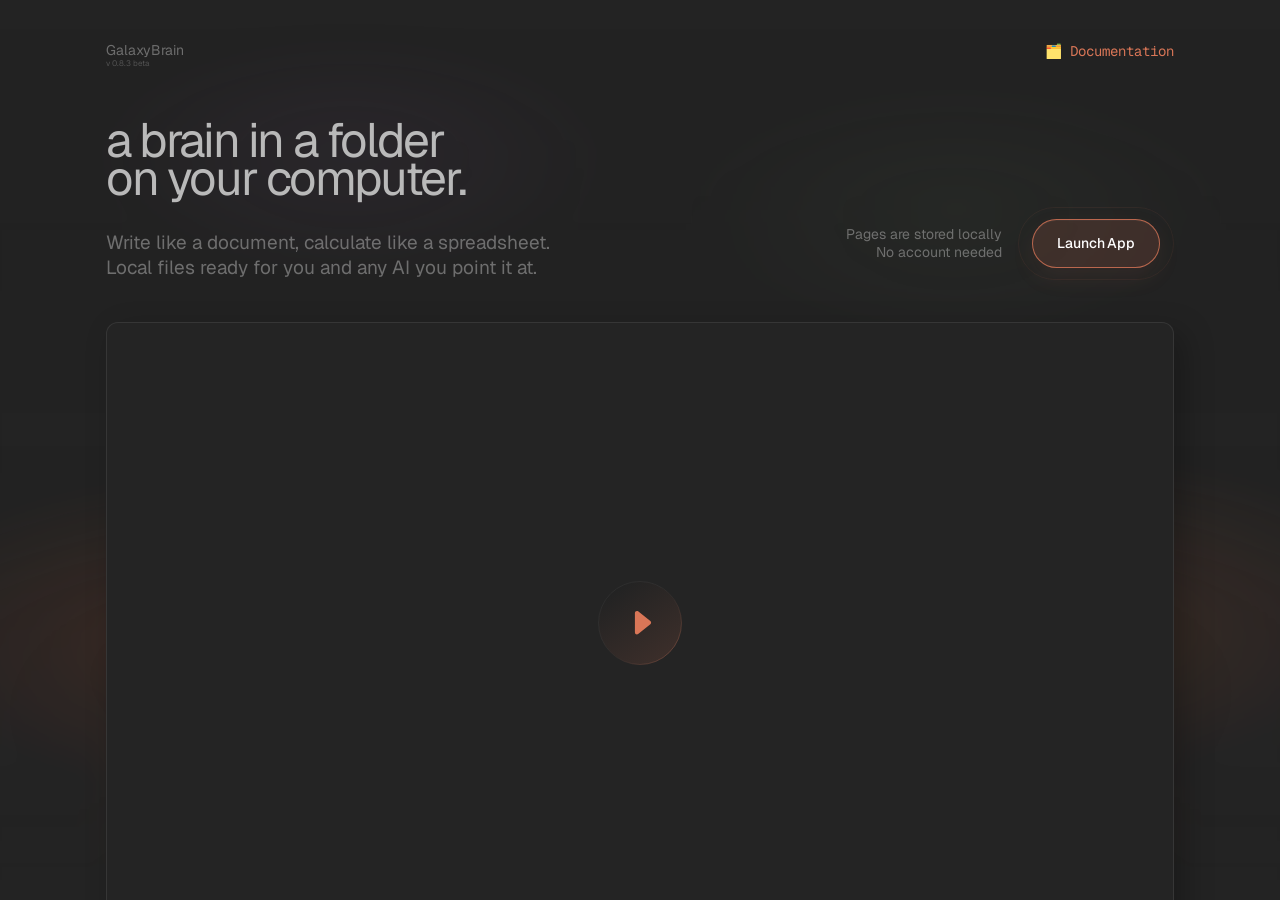
==== index.html @ dbca054d "form logic + smaller bottom version" ====
<!DOCTYPE html>
<html lang="en">
<head>
	<meta charset="UTF-8">
	<meta name="viewport" content="width=device-width, initial-scale=1.0, maximum-scale=1.0, user-scalable=no">
	<title>GalaxyBrain</title>
	<link rel="icon" href="data:image/svg+xml,<svg xmlns=%22http://www.w3.org/2000/svg%22 viewBox=%220 0 100 100%22><text y=%22.9em%22 font-size=%2290%22 font-family=%22Apple Color Emoji,Segoe UI Emoji,Noto Color Emoji,sans-serif%22>🧠</text></svg>">
	<link rel="stylesheet" href="css/style.css">
	<link rel="preconnect" href="https://fonts.googleapis.com">
	<link rel="preconnect" href="https://fonts.gstatic.com" crossorigin>
	<link rel="preconnect" href="https://player.vimeo.com">
	<link rel="preconnect" href="https://i.vimeocdn.com">
	<link rel="dns-prefetch" href="https://f.vimeocdn.com">
	<link rel="dns-prefetch" href="https://fresnel.vimeocdn.com">
	<link rel="preload" href="https://fonts.googleapis.com/css2?family=Geist+Mono:wght@100..900&family=Geist:wght@100..900&display=block" as="style">
	<link href="https://fonts.googleapis.com/css2?family=Geist+Mono:wght@100..900&family=Geist:wght@100..900&display=block" rel="stylesheet">
	<link rel="preload" href="videos/img_6197.mov" as="video" type="video/quicktime">
	<link rel="preload" href="videos/img_6198.mov" as="video" type="video/quicktime">
</head>
<body>
	<div class="aurora-backdrop" aria-hidden="true">
		<canvas class="aurora-canvas"></canvas>
		<div class="aurora-fallback-glow"></div>
		<div class="rocket-launch" aria-hidden="true">
			<svg class="rocket-launch__svg" viewBox="0 0 1440 900" preserveAspectRatio="none">
				<defs>
					<linearGradient id="rocketSmokeGradient" x1="0%" y1="100%" x2="0%" y2="0%">
						<stop offset="0%" stop-color="rgba(230, 135, 88, 0.26)"/>
						<stop offset="40%" stop-color="rgba(210, 182, 162, 0.18)"/>
						<stop offset="78%" stop-color="rgba(228, 219, 220, 0.14)"/>
						<stop offset="100%" stop-color="rgba(255, 255, 255, 0)"/>
					</linearGradient>
					<linearGradient id="rocketCoreGradient" x1="0%" y1="100%" x2="0%" y2="0%">
						<stop offset="0%" stop-color="rgba(255, 191, 142, 0.88)"/>
						<stop offset="35%" stop-color="rgba(255, 214, 172, 0.7)"/>
						<stop offset="72%" stop-color="rgba(239, 235, 246, 0.54)"/>
						<stop offset="100%" stop-color="rgba(255, 255, 255, 0)"/>
					</linearGradient>
					<linearGradient id="rocketSunGradient" x1="0%" y1="100%" x2="0%" y2="0%">
						<stop offset="0%" stop-color="rgba(255, 190, 130, 0)"/>
						<stop offset="58%" stop-color="rgba(255, 214, 170, 0.08)"/>
						<stop offset="100%" stop-color="rgba(229, 235, 255, 0.28)"/>
					</linearGradient>
					<filter id="rocketBlurSoft" x="-40%" y="-40%" width="180%" height="180%">
						<feGaussianBlur stdDeviation="4"/>
					</filter>
					<filter id="rocketBlurWide" x="-60%" y="-60%" width="220%" height="220%">
						<feGaussianBlur stdDeviation="8"/>
					</filter>
					<filter id="rocketBlurWake" x="-70%" y="-70%" width="240%" height="240%">
						<feGaussianBlur stdDeviation="10"/>
					</filter>
				</defs>
				<g id="rocketLaunchScene" class="rocket-launch__template" aria-hidden="true">
				<path id="rocketLaunchPath" class="rocket-launch__path-model" d="M 1188 944 C 1182 826 1140 676 1020 494 C 844 228 586 32 214 -126" fill="none"/>
				<ellipse class="rocket-launch__pad-haze rocket-launch__pad-haze--core" cx="1188" cy="940" rx="28" ry="10"></ellipse>
				<ellipse class="rocket-launch__pad-haze rocket-launch__pad-haze--wide" cx="1188" cy="940" rx="56" ry="18"></ellipse>
				<ellipse class="rocket-launch__pad-smoke rocket-launch__pad-smoke--left" cx="1162" cy="936" rx="48" ry="15"></ellipse>
				<ellipse class="rocket-launch__pad-smoke rocket-launch__pad-smoke--right" cx="1218" cy="938" rx="58" ry="18"></ellipse>
				<ellipse class="rocket-launch__pad-smoke rocket-launch__pad-smoke--center" cx="1188" cy="930" rx="72" ry="24"></ellipse>
				<path class="rocket-launch__trail rocket-launch__trail--wake" d="M 1188 944 C 1182 826 1140 676 1020 494 C 844 228 586 32 214 -126"></path>
				<path class="rocket-launch__trail rocket-launch__trail--mist" d="M 1188 944 C 1182 826 1140 676 1020 494 C 844 228 586 32 214 -126"></path>
				<path class="rocket-launch__trail rocket-launch__trail--smoke" d="M 1188 944 C 1182 826 1140 676 1020 494 C 844 228 586 32 214 -126"></path>
				<path class="rocket-launch__trail rocket-launch__trail--core" d="M 1188 944 C 1182 826 1140 676 1020 494 C 844 228 586 32 214 -126"></path>
				<path class="rocket-launch__trail rocket-launch__trail--sun" d="M 1188 944 C 1182 826 1140 676 1020 494 C 844 228 586 32 214 -126"></path>
				<circle class="rocket-launch__ember-glow" cx="0" cy="0" r="5.8"></circle>
				<circle class="rocket-launch__ember" cx="0" cy="0" r="1.55"></circle>
				</g>
				<g id="rocketLaunchInstances"></g>
			</svg>
		</div>
	</div>
	<div class="page-scroll">
	<div class="main__flow">
		<div class="small-title">
			<span>GalaxyBrain <span>v 0.8.3 beta</span></span>
			<a href="#">🗂️ Documentation</a>
		</div>
		<div class="top__info">
			<div class="left">
				<h1>a brain in a folder <br> on your computer.</h1>
				<p>Write like a document, calculate like a spreadsheet. <br> Local files ready for you and any AI you point it at.</p>
			</div>
			<div class="right">
				<div class="mobile-info">
					<span>Thanks! Check email</span>
					<p>desktop only for now <br>
					enter email to email link</p>
					<form action="https://galaxybrain.us20.list-manage.com/subscribe/post?u=c8f6b6641248594a532eef3ec&amp;id=201bc3a308&amp;f_id=00e0c2e1f0" method="post" id="mc-embedded-subscribe-form" name="mc-embedded-subscribe-form" class="validate" target="_blank" novalidate="novalidate">
						<input placeholder="Email" type="email" name="EMAIL" class="required email" id="mce-EMAIL" aria-required="true">
						<button type="submit"><img src="img/arrow-down.svg" alt="arrow-down"></button>
					</form>
				</div>
				<p>Pages are stored locally <br> No account needed</p>
				<div class="btn__box">
					<a href="#" class="btn">Launch App</a>
				</div>
			</div>
		</div>
		<div class="video__box" data-vimeo-id="1180963509" data-vimeo-hash="4592aa816a">
		  <a href="#" class="video__btn">
		    <svg class="icon-play" width="84" height="84" viewBox="0 0 84 84" fill="none" xmlns="http://www.w3.org/2000/svg">
		      <circle cx="42" cy="42" r="41.5" fill="#232323" fill-opacity="0.7"/>
		      <circle cx="42" cy="42" r="41.5" fill="url(#hero_play_bg)" fill-opacity="0.2"/>
		      <circle cx="42" cy="42" r="41.5" stroke="#6D6D6D" stroke-opacity="0.25" stroke-width="0.6"/>
		      <circle cx="42" cy="42" r="41.5" stroke="url(#hero_play_stroke)" stroke-width="0.6"/>
		      <path d="M36.9104 31.8995C36.9104 30.2225 38.8503 29.2902 40.1598 30.3378L52.3449 40.0867C53.3457 40.8874 53.3457 42.4095 52.3449 43.2101L40.1598 52.959C38.8503 54.0067 36.9104 53.0744 36.9104 51.3973L36.9104 31.8995Z" fill="#D97657"/>
		      <defs>
		        <linearGradient id="hero_play_bg" x1="18" y1="10" x2="88" y2="112" gradientUnits="userSpaceOnUse">
		          <stop stop-color="#D97657" stop-opacity="0"/>
		          <stop offset="1" stop-color="#D97657"/>
		        </linearGradient>
		        <linearGradient id="hero_play_stroke" x1="37" y1="29" x2="92" y2="81" gradientUnits="userSpaceOnUse">
		          <stop stop-opacity="0"/>
		          <stop offset="1" stop-color="#D97657"/>
		        </linearGradient>
		      </defs>
		    </svg>
		    <svg class="icon-pause" width="84" height="84" viewBox="0 0 84 84" fill="none" xmlns="http://www.w3.org/2000/svg" style="display:none;">
		      <circle cx="42" cy="42" r="41.5" fill="#232323" fill-opacity="0.7"/>
		      <circle cx="42" cy="42" r="41.5" fill="url(#hero_pause_bg)" fill-opacity="0.2"/>
		      <circle cx="42" cy="42" r="41.5" stroke="#6D6D6D" stroke-opacity="0.25" stroke-width="0.6"/>
		      <circle cx="42" cy="42" r="41.5" stroke="url(#hero_pause_stroke)" stroke-width="0.6"/>
		      <rect x="30" y="28" width="9" height="28" rx="2" fill="#D97657"/>
		      <rect x="45" y="28" width="9" height="28" rx="2" fill="#D97657"/>
		      <defs>
		        <linearGradient id="hero_pause_bg" x1="18" y1="10" x2="88" y2="112" gradientUnits="userSpaceOnUse">
		          <stop stop-color="#D97657" stop-opacity="0"/>
		          <stop offset="1" stop-color="#D97657"/>
		        </linearGradient>
		        <linearGradient id="hero_pause_stroke" x1="37" y1="29" x2="92" y2="81" gradientUnits="userSpaceOnUse">
		          <stop stop-opacity="0"/>
		          <stop offset="1" stop-color="#D97657"/>
		        </linearGradient>
		      </defs>
		    </svg>
		  </a>
		</div>
		<div class="bottom__info">
			<div class="left">
				<h2>Explore one of the <span class="folder-count">4</span> <br> example folders, or <br> start from scratch. </h2>
				<div class="bottom__controls">
					<div class="mobile-info">
						<span>Thanks! Check email</span>
						<p>desktop only for now <br>
						enter email to email link</p>
						<form action="https://galaxybrain.us20.list-manage.com/subscribe/post?u=c8f6b6641248594a532eef3ec&amp;id=201bc3a308&amp;f_id=00e0c2e1f0" method="post" id="mc-embedded-subscribe-form" name="mc-embedded-subscribe-form" class="validate" target="_blank" novalidate="novalidate">
							<input placeholder="Email" type="email" name="EMAIL" class="required email" id="mce-EMAIL" aria-required="true">
							<button type="submit"><img src="img/arrow-down.svg" alt="arrow-down"></button>
						</form>
					</div>
					<div class="btn__box">
						<a href="#" class="btn">Launch App</a>
					</div>
					<p>No account needed, <br> Pages are stored locally.</p>
				</div>
			</div>
			<div class="middle">
				<ul>
					<li>
						<div class="left">
							<p>⚽️ The Premier League</p>
						</div>
						<div class="right">
							<p><span>20</span> clubs, <span>124</span> games</p>
						</div>
					</li>
					<li>
						<div class="left">
							<p>🔴️ The Pokedex</p>
						</div>
						<div class="right">
							<p><span>28,209</span> pages, <span>1,025</span> pokemon</p>
						</div>
					</li>
					<li>
						<div class="left">
							<p>💸 S&P 500</p>
						</div>
						<div class="right">
							<p>closed at <span>6,477</span>, <span>-1.74%</span></p>
						</div>
					</li>
					<li>
						<div class="left">
							<p>⛏️ Minecraft Database</p>
						</div>
						<div class="right">
							<p><span>585</span> blocks, <span>313</span> items, <span>77...</span></p>
						</div>
					</li>
				</ul>
			</div>
			
		</div>
		<div class="templates__wrapper">
			<h2>Find all the best templates <br> and set-ups built by Notion’s <br> community</h2>
			<div class="templates__grid">
				<div class="elem">
					<div class="author">
						<p>Jon-Paul Wheatley</p>
						<div class="media--box">
							<img src="img/image1.webp" alt="image" loading="lazy" decoding="async">
						</div>
					</div>
					<div class="screen">

						<span><img src="img/play-btn.svg" alt="play-btn"></span>
						<img src="img/screen-1.png" alt="screen-1" loading="lazy" decoding="async">
					</div>
				</div>


				<div class="elem">
					<div class="author">
						<p>Nikola Uzunov</p>
						<div class="media--box">
							<img src="img/image2.webp" alt="image" loading="lazy" decoding="async">
						</div>
					</div>
					<div class="screen">

						<span><img src="img/play-btn.svg" alt="play-btn"></span>
						<img src="img/screen-2.png" alt="screen-1" loading="lazy" decoding="async">
					</div>
				</div>

				<div class="elem">
					<div class="author">
						<p>Jon-Paul Wheatley</p>
						<div class="media--box">
							<img src="img/image1.webp" alt="image" loading="lazy" decoding="async">
						</div>
					</div>
					<div class="screen">

						<span><img src="img/play-btn.svg" alt="play-btn"></span>
						<img src="img/screen-1.png" alt="screen-1" loading="lazy" decoding="async">
					</div>
				</div>


				<div class="elem">
					<div class="author">
						<p>Nikola Uzunov</p>
						<div class="media--box">
							<img src="img/image2.webp" alt="image" loading="lazy" decoding="async">
						</div>
					</div>
					<div class="screen">

						<span><img src="img/play-btn.svg" alt="play-btn"></span>
						<img src="img/screen-2.png" alt="screen-1" loading="lazy" decoding="async">
					</div>
				</div>
				
			</div>
		</div>
	</div>
	<div class="fake-cursor">
		<svg class="cursor-arrow" width="12" height="19" viewBox="0 0 12 19" fill="none" xmlns="http://www.w3.org/2000/svg">
			<path d="M1 1V16L4.5 12.5L7 18L9.5 17L7 11L11.5 10.5L1 1Z" fill="white" stroke="#333" stroke-width="0.75" stroke-linejoin="round"/>
		</svg>
		<svg class="cursor-drag" width="16" height="20" viewBox="0 0 16 20" fill="none" xmlns="http://www.w3.org/2000/svg" style="display:none;">
			<path d="M3.5 10V8a1.5 1.5 0 0 1 3 0V5.5a1.5 1.5 0 0 1 3 0V4.5a1.5 1.5 0 0 1 3 0V6a1.5 1.5 0 0 1 3 0v6.5c0 3.5-2.5 6.5-6 6.5S2 15.5 2 12.5V10a1.5 1.5 0 0 1 3 0" fill="white" stroke="#333" stroke-width="0.75" stroke-linecap="round" stroke-linejoin="round"/>
		</svg>
	</div>
	<!-- <div class="grid__elements">
		<div class="elem"></div>
		<div class="elem"></div>
		<div class="elem"></div>
		<div class="elem"></div>
		<div class="elem"></div>
		<div class="elem"></div>
		<div class="elem"></div>
		<div class="elem"></div>
		<div class="elem"></div>
	</div> -->

	
	<footer>
		<ul>
			<li><a href="#" class="email-copy" data-email="hello@galaxybrain.com">hello@galaxybrain.com</a></li>
			<li><a href="#">Discord</a></li>
		</ul>
		<ul>
			<li><span>Copyright Galaxybrain 2026</span></li>
			<li><a href="privacy.html">Privacy Policy</a></li>
		</ul>
	</footer>
	</div>

	<div class="subscribe__popup" style="display:none;">
		<button class="popup__close">&times;</button>
		<div class="inner">
			<div class="box">
				<div class="media__box"><span>🧠</span></div>
				<p>Galaxybrain is only available on <br> Desktop(for now)</p>
				<span>Any changes you make will be lost on <br> refresh. GalaxyBrain stores </span>
				<form action="">
					<input type="text" placeholder="Email Address">
					<button type="submit" class="btn">Subscribe</button>
				</form>
			</div>
		</div>
	</div>
	<div class="project__popup">
		<button class="popup__close">&times;</button>
		<div class="float__controls">
			<ul>
				<li><a href="#">🔴</a></li>
				<li><a href="#" class="active">⚽</a></li>
				<li><a href="#">💸</a></li>
			</ul>
		</div>
		<div class="inner">
			<div class="box">
				<div class="inn">
					<div class="video"></div>
					<div class="btn-popup">
						<a href="#" class="btn-popup__download">Download Project <span><img src="img/arrow-down.svg" alt="arrow-down"></span></a>
						<a href="#" class="btn-popup__email">Get the link</a>
					</div>
					<div class="desc">
						<div class="desc__author">
							<img class="desc__author-avatar" src="" alt="">
							<span class="desc__author-name"></span>
						</div>
						<div class="desc__body">
							<div class="desc__detail">
								<div class="media">
									<span>⚽</span>
								</div>
								<div class="desc__text">
									<span>The Premier League</span>
									<p>Write like a document, calculate like a spreadsheet. Turn messy information into structured pages.</p>
								</div>
							</div>
						</div>
					</div>
				</div>
			</div>
		</div>
	</div>

	<script
  src="https://code.jquery.com/jquery-4.0.0.min.js"
  integrity="sha256-OaVG6prZf4v69dPg6PhVattBXkcOWQB62pdZ3ORyrao="
  crossorigin="anonymous"></script>
	<script src="https://player.vimeo.com/api/player.js" defer></script>
	<script src="js/aurora.js"></script>
	<script src="js/script.js"></script>
</body>
</html>
---- css/style.css ----
body,html{
	margin:0px;
	padding:0px;
	background-color:#232323;
	overflow: hidden;
	height: 100%;
}
.page-scroll{
	overflow-y: auto;
	overflow-x: hidden;
	height: 100vh;
	position: relative;
	--aurora-glow-y: 88%;
	--aurora-glow-alpha: .26;
	--aurora-bottom-darkness: .42;
	-ms-overflow-style: none;
	scrollbar-width: none;
}
.page-scroll::-webkit-scrollbar{
	display: none;
}
.custom-scrollbar{
	position: fixed;
	top: 0;
	right: 0;
	width: 8px;
	height: 100%;
	z-index: 120;
	pointer-events: none;
	opacity: 0;
	transition: opacity .4s ease;
}
.custom-scrollbar.visible{
	opacity: 1;
	pointer-events: auto;
}
.custom-scrollbar__track{
	position: absolute;
	top: 0;
	right: 0;
	width: 100%;
	height: 100%;
}
.custom-scrollbar__thumb{
	position: absolute;
	right: 1px;
	width: 5px;
	min-height: 30px;
	border-radius: 3px;
	background: rgba(100, 100, 100, .5);
	transition: background .2s ease, width .15s ease, right .15s ease;
	cursor: grab;
}
.custom-scrollbar__thumb:hover,
.custom-scrollbar__thumb.dragging{
	background: rgba(150, 150, 150, .65);
	width: 7px;
	right: 0;
}
.custom-scrollbar__thumb.dragging{
	cursor: grabbing;
}
.aurora-backdrop{
	position: fixed;
	inset: 0;
	overflow: hidden;
	pointer-events: none;
	z-index: 0;
	contain: strict;
}
.aurora-canvas,
.aurora-fallback-glow,
.rocket-launch{
	position: absolute;
	inset: 0;
	width: 100%;
	height: 100%;
}
.aurora-canvas{
	display: block;
	opacity: 0;
	transition: opacity .7s ease;
	will-change: opacity;
}
.aurora-fallback-glow{
	opacity: .75;
	background:
		radial-gradient(55% 34% at 50% var(--aurora-glow-y), rgba(223, 100, 53, var(--aurora-glow-alpha)) 0%, rgba(223, 100, 53, .16) 36%, rgba(223, 100, 53, 0) 78%),
		radial-gradient(36% 24% at 18% 70%, rgba(173, 73, 32, .2) 0%, rgba(173, 73, 32, 0) 72%),
		radial-gradient(36% 24% at 82% 68%, rgba(184, 90, 48, .18) 0%, rgba(184, 90, 48, 0) 74%),
		radial-gradient(26% 18% at 28% 18%, rgba(133, 84, 150, .08) 0%, rgba(133, 84, 150, 0) 76%),
		radial-gradient(26% 18% at 74% 24%, rgba(100, 134, 90, .06) 0%, rgba(100, 134, 90, 0) 80%),
		linear-gradient(180deg, rgba(39, 39, 39, 0) 0%, rgba(39, 39, 39, .08) 60%, rgba(39, 39, 39, var(--aurora-bottom-darkness)) 100%);
	transform: scale(1.03) translateZ(0);
	filter: blur(8px);
	transition: opacity .7s ease;
	will-change: opacity;
}
body.aurora-active .aurora-canvas{
	opacity: .76;
}
body.aurora-active .aurora-fallback-glow{
	opacity: .18;
}
body.aurora-fallback .aurora-fallback-glow,
body.aurora-reduced-motion .aurora-fallback-glow{
	opacity: .9;
}
.rocket-launch{
	z-index: 2;
	opacity: .46;
	overflow: hidden;
	contain: layout style;
	transform: translateZ(0);
}
.rocket-launch__svg{
	display: block;
	width: 100%;
	height: 100%;
	overflow: visible;
}
.rocket-launch__template{
	visibility: hidden;
}
.rocket-launch__trail,
.rocket-launch__pad-haze,
.rocket-launch__ember,
.rocket-launch__ember-glow{
	transform-box: fill-box;
	transform-origin: center;
}
.rocket-launch__trail{
	fill: none;
	stroke-linecap: butt;
	stroke-linejoin: round;
	stroke-dasharray: 0 100;
	stroke-dashoffset: 0;
	opacity: 0;
	will-change: opacity;
}
.rocket-launch__trail--wake{
	stroke: rgba(24, 24, 26, .16);
	stroke-width: 30;
	filter: url(#rocketBlurWake);
}
.rocket-launch__trail--mist{
	stroke: rgba(207, 196, 192, .055);
	stroke-width: 16;
	filter: url(#rocketBlurWide);
}
.rocket-launch__trail--smoke{
	stroke: url(#rocketSmokeGradient);
	stroke-width: 8;
	filter: url(#rocketBlurSoft);
	animation-delay: .15s;
}
.rocket-launch__trail--core{
	stroke: url(#rocketCoreGradient);
	stroke-width: 1.6;
	animation-delay: .08s;
}
.rocket-launch__trail--sun{
	stroke: url(#rocketSunGradient);
	stroke-width: 2.8;
	filter: url(#rocketBlurSoft);
	animation-delay: .25s;
}
.rocket-launch__pad-haze{
	fill: rgba(235, 129, 76, .22);
	filter: url(#rocketBlurSoft);
	opacity: 0;
}
.rocket-launch__pad-haze--wide{
	fill: rgba(215, 164, 138, .12);
	filter: url(#rocketBlurWide);
}
.rocket-launch__pad-smoke{
	fill: rgba(186, 180, 176, .12);
	filter: url(#rocketBlurWide);
	opacity: 0;
}
.rocket-launch__pad-smoke--center{
	fill: rgba(212, 203, 196, .12);
}
.rocket-launch__ember-glow{
	fill: rgba(255, 212, 168, .36);
	filter: url(#rocketBlurSoft);
	opacity: 0;
	will-change: opacity;
}
.rocket-launch__ember{
	fill: rgba(255, 240, 224, .92);
	opacity: 0;
	will-change: opacity;
}
body.aurora-reduced-motion .rocket-launch{
	display: none;
}
.perf-hud{
	position: fixed;
	top: 12px;
	right: 12px;
	z-index: 140;
	min-width: 188px;
	padding: 10px 12px;
	border-radius: 12px;
	background: rgba(18, 18, 20, .84);
	border: 1px solid rgba(255,255,255,.08);
	box-shadow: 0 14px 32px rgba(0,0,0,.24);
	backdrop-filter: blur(14px);
	-webkit-backdrop-filter: blur(14px);
	font-family: "Geist Mono", sans-serif;
	font-size: 11px;
	line-height: 1.45;
	color: rgba(255,255,255,.78);
	white-space: pre-line;
	pointer-events: none;
}
@keyframes rocketPadHaze{
	0%, 1%{
		opacity: 0;
		transform: scale(.72);
	}
	6%{
		opacity: .18;
		transform: scale(1);
	}
	18%{
		opacity: .1;
		transform: scale(1.7);
	}
	32%, 100%{
		opacity: 0;
		transform: scale(2.4);
	}
}
@keyframes rocketPadSmoke{
	0%, 2%{
		opacity: 0;
		transform: scale(.82) translateY(0);
	}
	8%{
		opacity: .2;
		transform: scale(1) translateY(-2px);
	}
	20%{
		opacity: .16;
		transform: scale(1.42) translateY(-8px);
	}
	34%{
		opacity: .04;
		transform: scale(1.9) translateY(-18px);
	}
	100%{
		opacity: 0;
		transform: scale(2.3) translateY(-24px);
	}
}
body *{
	font-family:"Geist" ,sans-serif;
	box-sizing:border-box;
}
.main__flow{
	margin-left: auto;
	margin-right: auto;
	width: 100%;
	max-width: 1100px;	
	padding-left: 16px;
	padding-right: 16px;
	padding-top: 141px;
}
.main__flow>.small-title>span{
	font-size: 14px;
	line-height: 150%;
	color:rgba(185, 185, 185, 1);
	opacity: .5;
}
.main__flow>.small-title>a{
	text-decoration: none;
	font-size: 14px;
	line-height: 100%;
	color:rgba(217, 118, 87, 1);
	font-family:"Geist Mono" ,sans-serif;
	transition:.2s ease all;
}
.main__flow>.small-title>a:hover{
	opacity:.8;
}
.main__flow>.small-title{
	display: flex;
	justify-content: space-between;
	align-items: center;
	margin-bottom: 60px;
}
.main__flow .top__info{
	display: flex;
	align-items: flex-end;
	justify-content: space-between;
	margin-bottom: 39px;
}
.main__flow .top__info>.left{
	max-width: 540px;
}
.main__flow .top__info>.left>p{
	margin:0px;
	font-size: 19px;
	line-height: 25px;
	color:rgba(185, 185, 185, 1);
	font-weight: 400;
	opacity:.5;
}
.main__flow .top__info>.right p{
	margin:0px;
	margin-right: 16px;
	text-align: right;
	font-size: 14px;
	line-height: 18px;
	color:rgba(185, 185, 185, 1);
	font-weight: 400;
	opacity:.5;
}
.main__flow .top__info>.right{
	display: flex;
	align-items: center;
	justify-content: flex-end;
}

.main__flow .top__info>.left>h1{
	margin-top: 0px;
	margin-bottom:32px;
	font-size: 48px;
	line-height: 80%;
	display: block;
	font-weight: 400;
	letter-spacing: -0.05em;
	  color:#B9B9B9;
}
.btn__box{
	padding:11px 13px;
	border:1px solid rgba(217, 118, 87, 0.08);
	border-radius: 250px;
	display: inline-flex;
	position: relative;
}
@keyframes box-wave{
	0%{ inset:10px 12px; opacity:0.35; }
	100%{ inset:-2px; opacity:0; }
}
.btn__box::before{
	content:'';
	position:absolute;
	inset:10px 12px;
	border-radius:250px;
	background:rgba(217,118,87,0.12);
	box-shadow:0 0 6px 2px rgba(217,118,87,0.1);
	opacity:0;
	pointer-events:none;
	z-index:0;
}
.btn__box:has(.btn:hover)::before{
	animation:box-wave 0.65s ease-out forwards;
}
.btn{
	display: inline-flex;
	align-items: center;
	justify-content: center;
	min-height: 49px;
	border:1px solid rgba(217, 118, 87, 0.8);
	background-color:rgba(217, 118, 87, 0.15);
	border-radius: 250px;
	text-decoration: none;
	padding-left: 24px;
	padding-right: 24px;
	white-space: nowrap;
	font-size: 14px;
	line-height: 100%;
	letter-spacing: -0.01em;
	color:rgba(255, 255, 255, 1);
	font-weight: 500;
	transition:.2s ease all;
	position: relative;
	overflow: hidden;
}
@keyframes btn-ripple{
	0%{ transform:translate(-50%,-50%) scale(0); opacity:0.45; }
	100%{ transform:translate(-50%,-50%) scale(2.5); opacity:0; }
}
.btn::after{
	content:'';
	position:absolute;
	width:120%;
	padding-top:120%;
	top:50%;
	left:50%;
	border-radius:50%;
	background:radial-gradient(circle, rgba(217,118,87,0.4) 0%, rgba(217,118,87,0.1) 40%, transparent 70%);
	transform:translate(-50%,-50%) scale(0);
	pointer-events:none;
}
.btn:hover::after{
	animation:btn-ripple 0.7s ease-out forwards;
}
.btn:hover{
	background-color:rgba(217, 118, 87, 0.25);
}
.main__flow .top__info{
	margin-bottom: 42px;
}
.video__box{
	border-radius: 12px;
	border:1px solid rgba(109,109,109,.25);
	background-color: rgba(36,36,36,1);
	padding-bottom: 56.25%;
	overflow:hidden;
	position: relative;
	box-shadow:10px 10px 30px rgba(0,0,0,.25);
	margin-bottom: 110px;
	contain: layout style;
	transform: translateZ(0);
}
.video__box>iframe{
	pointer-events: none;
	position: absolute;
	left:0px;
	top:0px;
	width: 100%;
	height: 100%;
	transform: translateZ(0);
}
.video__box>a svg *{
	transition:.2s ease all;
}
.video__box>a:hover svg{
	transform: scale(1.08);
}
.video__box>a svg{
	transition: transform .2s ease;
}
.video__box>a{
	display: inline-flex;
	align-items: center;
	justify-content: center;
	position: absolute;
	left:50%;
	top:50%;
	transform:translate(-50% , -50%);
	z-index: 3;
}
.video__box video{
	position: absolute;
	left:0px;
	top:0px;
	width: 100%;
	height:100%;
	object-fit: cover;
	transform: translateZ(0);
}
.bottom__info>.left{
	max-width: 440px;
}
.bottom__info>.left>h2 span{
	color:rgba(185, 185, 185, 1);
	line-height: 48px;
	padding-left: 4px;
	padding-right: 5px;
	display: inline-block;
	border-radius: 7px;
	margin-bottom: -7px;
	background-color:rgba(63, 63, 70, 1);
    -webkit-text-fill-color: rgba(185, 185, 185, 1);
}
.bottom__info>.left>h2{
	margin:0px;
    font-size: 48px;
    line-height: 80%;
    display: block;
    font-weight: 400;
    letter-spacing: -0.05em;
    color:#B9B9B9;
    /*background: -webkit-linear-gradient(#B9B9B9, #535353);
    -webkit-background-clip: text;
    -webkit-text-fill-color: transparent;*/
}
.bottom__info{
	margin-top: 114px;
	display: flex;
	align-items: flex-start;
	justify-content: space-between;
}
.bottom__info .middle{
	max-width: 530px;
	margin-left: auto;
	width: 100%;
}
.bottom__info .middle>p{
	margin:0px;
	font-family:"Geist Mono" ,sans-serif;
	font-size: 14px;
	line-height: 18px;
	color:#FFFFFF;
	margin-bottom: 16px;
	letter-spacing: -0.02em;
}
.bottom__info .middle>p span.value{
	background-color:#3F3F46;
	border-radius: 3px;
	color:#8D8D91;
	font-weight: 600;
	background-color: #3f3f46;
    border-radius: 4px;
    padding: 2px 4px;
}
.bottom__info .middle ul{
	padding:0px;
	list-style-type: none;
	margin:0px;
}
.bottom__info .middle ul *{
	font-family:"Geist Mono" ,sans-serif;
}
.bottom__info .middle ul>li:hover{
	background-color: #27272a;
}
.bottom__info .middle ul>li{
	cursor:pointer;
	display: flex;
	padding:1px 2px 1px 4px;
	align-items: center;
	justify-content: space-between;
	line-height: 24.5px;
}
.bottom__info .middle ul>li p{
	margin:0px;
}
.bottom__info .middle ul>li .left{
	text-overflow: ellipsis;
    color: #d97657;
    flex: 0 auto;
    min-width: 0;
    max-width: 75%;
    margin-right: 20px;
    font-size: 14px;
    font-weight: 400;
    text-decoration: none;
    overflow: hidden;
}
.bottom__info .middle ul>li .right span{
	font-weight: bold;
}
.bottom__info .middle ul>li .right{
    text-overflow: ellipsis;
    text-align: right;
    color: #dbdbdb80;
    flex: 1 1 0;
    min-width: 0;
    white-space: nowrap;
    font-size: 14px;
    overflow: hidden;
}
.bottom__info .middle ul>li{
	margin-bottom: 8px;
}
.bottom__info .middle ul>li:last-child{
	margin-bottom: 0px;
}
.fake-cursor{
	position: absolute;
	top: 0;
	left: 0;
	pointer-events: none;
	z-index: 100;
	opacity: 0;
	filter: drop-shadow(0 1px 2px rgba(0,0,0,.4));
	will-change: transform, opacity;
	transform: translateZ(0);
}
.fake-cursor .cursor-drag{
	position: relative;
	left: -6px;
	top: -8px;
}

.floating-new-item{
	position: absolute;
	pointer-events: none;
	z-index: 99;
	opacity: 0;
	will-change: transform, opacity;
	transform: translateZ(0);
	cursor: pointer;
	display: flex;
	padding: 1px 2px 1px 4px;
	align-items: center;
	justify-content: space-between;
	line-height: 24.5px;
}
.floating-new-item,
.floating-new-item *{
	font-family: "Geist Mono", sans-serif;
}
.floating-new-item p{
	margin: 0;
	width: 100%;
	overflow: hidden;
	text-overflow: ellipsis;
}
.floating-new-item .left{
	text-overflow: ellipsis;
	color: #d97657;
	flex: 0 auto;
	min-width: 0;
	max-width: 75%;
	margin-right: 20px;
	font-size: 14px;
	font-weight: 400;
	text-decoration: none;
	overflow: hidden;
}

.floating-new-item .right{
	text-overflow: ellipsis;
	text-align: right;
	color: #dbdbdb80;
	flex: 1 1 0;
	min-width: 0;
	white-space: nowrap;
	font-size: 14px;
	overflow: hidden;
}
.floating-new-item .right span{
	font-weight: bold;
}

.bottom__info .middle ul>li.new-item-docked{
}

.bottom__info .middle ul.animating-height{
	transition: height .35s cubic-bezier(.25,.1,.25,1);
	overflow: hidden;
}

.folder-count{
	display: inline-block;
	position: relative;
	overflow: hidden;
	vertical-align: bottom;
}
.folder-count .counter-digit{
	display: block;
	transition: transform .2s ease;
}
.folder-count .counter-digit.old-digit{
	position: absolute;
	top: 0;
	left: 0;
	width: 100%;
}
.folder-count .counter-digit.tick-out{
	transform: translateY(-110%);
}
.folder-count .counter-digit.tick-in-ready{
	transform: translateY(110%);
}
.folder-count .counter-digit.tick-in{
	transform: translateY(0);
}

.bottom__info .middle:before{
    content: "";
    border-top: 1px solid #ffffff1a;
    border-bottom: 1px solid #ffffff1a;
    border-left: 1px solid #ffffff1a;
    border-top-left-radius: 3px;
    border-bottom-left-radius: 3px;
    width: 5px;
    height: calc(100% - 6px);
    transition: top .2s, height .2s, border-color .15s;
    position: absolute;
    top: 3px;
    left: 0;
}
.bottom__info .middle{
	position: relative;
	padding:10px 15px 10px 14px;
	padding-right: 0px;
}
.bottom__controls{
	display: flex;
	align-items: center;
	justify-content: flex-start;
	margin-top: 30px;
}
.bottom__controls>p{
	margin:0px;
	margin-left: 25px;
	font-size: 14px;
	line-height: 18px;
	color:rgba(185, 185, 185, 1);
	font-weight: 400;
	opacity:.5;
}
.grid__elements{
	max-width: 1100px;
	margin-left: auto;
	margin-right: auto;
}
footer{
	max-width: 1100px;
	margin-left: auto;
	margin-right: auto;
	width: calc(100% - 32px);
	border-top:1px solid  rgba(217, 217, 217, .1);
	padding-top: 38px;
	margin-top: 120px;
	display: flex;
	align-items: flex-start;
	justify-content: space-between;
	padding-bottom:40px;
	content-visibility: auto;
	contain-intrinsic-size: auto 120px;
}
footer>ul{
	padding:0px;
	list-style-type: none;
	margin:0px;
}
footer>ul>li{
	margin-bottom: 4px;

}
footer>ul>li>span{
	color:rgba(185, 185, 185, 1);
	font-size: 14px;
	line-height: 150%;
	opacity:.5;
}
footer>ul>li>a{
	text-decoration: none;
	transition:.2s ease all;
	color:rgba(185, 185, 185, .5);
	font-size: 14px;
	line-height: 150%;
}
footer>ul>li>a:hover{
	color:rgba(255,255,255,.8);
}
.email-copy{
	position: relative;
	cursor: pointer;
}
.email-copy .email-copy__copied{
	position: absolute;
	left: 0;
	bottom: 100%;
	margin-bottom: 0px;
	opacity: 0;
	pointer-events: none;
	transition:.25s ease all;
}
.email-copy.copied .email-copy__copied{
	opacity: 1;
	margin-bottom: 6px;
}
footer>ul>li:last-child{
	margin-bottom: 0px;
}
footer>ul:nth-child(1){
	display: flex;
	flex-direction: column;
	align-items: flex-start;
}
footer>ul:nth-child(2){
	display: flex;
	flex-direction: column;
	align-items: flex-end;
}
.grid__elements{
	display: grid;
	grid-template-columns: repeat(3 ,1fr);
	grid-column-gap: 39px;
	grid-row-gap:33px;
	max-width: 1132px;
	width: 100%;
	padding-left: 16px;
	padding-right: 16px;
	margin-top: 123px;
}
.grid__elements>.elem{
	width: 100%;
	border-radius: 12px;
	padding-bottom: 120%;
	border:1px solid rgba(109, 109, 109, 0.25);
}
.bottom__info .middle ul>li p{
	width: 100%;
	overflow: hidden;
	text-overflow: ellipsis;
}
.folder-count .counter-digit.tick-in{
	position: relative;
	left:-4px;
}
.bottom__info{
	min-height: 190px;
	max-height: 190px;
}
.video__btn.playing{
	opacity:0!important;
}
.video__btn.playing:hover{
	opacity:1;
}
.video__box.playing{
	cursor: pointer;
}
.new-item-docked.visible{
	opacity:1!important;
}
.new-item-docked{
	opacity:0!important;
}


.btn{
	display: inline-flex;
	align-items: center;
	justify-content: center;
	min-height: 49px;
	position: relative;
	border:1px solid rgba(217, 118, 87, 0.8);
	background-color:rgba(217, 118, 87, 0.15);
	border-radius: 250px;
	text-decoration: none;
	padding-left: 24px;
	padding-right: 24px;
	white-space: nowrap;
	font-size: 14px;
	line-height: 100%;
	letter-spacing: -0.01em;
	color:rgba(255, 255, 255, 1);
	font-weight: 500;
	z-index: 0;
	box-shadow: 0 10px 24px rgba(217, 118, 87, 0.08), inset 0 1px 0 rgba(255,255,255,.03);
	transform: translateY(0);
	transition:
		background-color .32s cubic-bezier(.22,1,.36,1),
		border-color .32s cubic-bezier(.22,1,.36,1),
		box-shadow .45s cubic-bezier(.22,1,.36,1),
		transform .32s cubic-bezier(.22,1,.36,1);
}
.btn::before,
.btn::after{
	content: "";
	position: absolute;
	inset: -12px;
	border-radius: inherit;
	pointer-events: none;
}
.btn::before{
	border: 1px solid rgba(217, 118, 87, 0);
	opacity: 0;
	transform: scale(.96);
	transition:
		opacity .28s ease,
		transform .45s cubic-bezier(.22,1,.36,1),
		border-color .3s ease;
}
.btn::after{
	border: 1px solid rgba(217, 118, 87, 0.16);
	opacity: 0;
	transform: scale(.92);
}
.btn:hover,
.btn:focus-visible{
	background-color:rgba(217, 118, 87, 0.24);
	border-color: rgba(236, 142, 110, 0.96);
	box-shadow: 0 16px 34px rgba(217, 118, 87, 0.14), inset 0 1px 0 rgba(255,255,255,.04);
}
.btn:hover::before,
.btn:focus-visible::before{
	border-color: rgba(217, 118, 87, 0.12);
	opacity: 1;
}
.btn:hover::after,
.btn:focus-visible::after{
	animation: btnPulse .82s cubic-bezier(.22,1,.36,1) forwards;
}
.btn:focus-visible{
	outline: none;
}
@keyframes btnPulse{
	0%{
		opacity: 0;
		transform: scale(.92);
	}
	24%{
		opacity: .52;
	}
	100%{
		opacity: 0;
		transform: scale(1.18);
	}
}


.templates__wrapper>h2{
	margin:0px;
	margin-bottom: 45px;
	font-size: 32px;
	line-height: 100%;
	letter-spacing: -0.03em;
	font-weight: 400;
    color:#B9B9B9;
    /*background: -webkit-linear-gradient(#B9B9B9, #535353);
    -webkit-background-clip: text;
    -webkit-text-fill-color: transparent;*/
}
.templates__wrapper{
	margin-top: 120px;
	padding-top: 50px;
	border-top:1px solid rgba(217, 217, 217, .1);
	content-visibility: auto;
	contain-intrinsic-size: auto 600px;
}
.templates__grid>.elem .media{
	display: flex;
	flex-direction: column;
	align-items: center;
	justify-content: center;
	position: relative;
	padding-bottom: 100%;
	background-color:rgba(28, 28, 28, 1);
}
.templates__grid>.elem .media .inn>.box>span{
	font-size: 32px;
	line-height: 100%;
	font-family:"Geist Mono" ,sans-serif;
	transition:.2s ease all;
}
.templates__grid>.elem .media .inn>p{
	margin:0px;
	font-size: 14px;
	line-height: 100%;
	font-weight: 500;
	color:rgba(255, 255, 255, 1);
	font-weight: 500;
}
.templates__grid>.elem .media .inn>.box{
	display: inline-flex;
	box-shadow:0px 10px 20px rgba(0, 0, 0, 0.15);
	align-items: center;
	margin-bottom: 30px;
	justify-content: center;
	min-width: 84px;
	max-width: 84px;
	min-height: 84px;
	max-height: 84px;
	border:1px solid rgba(109, 109, 109, 0.2);
	border-radius: 4px;
	background-color: rgba(36, 36, 36, 1);
}
.templates__grid>.elem{
	cursor:pointer;
	transition:.2s ease all;
}
.templates__grid>.elem .screen{
	overflow:hidden;
	border-radius: 8px;
	overflow:hidden;
}
.templates__grid>.elem .screen img{
	transition:.2s ease all;
}
.templates__grid>.elem:hover .screen img{
	transform:scale(1.04);
}
.templates__grid>.elem:hover .media .inn>.box>span{
	transform: scale(1.3) rotate(8deg);
}
.templates__grid>.elem .desc>p{
	margin:0px;
	font-size: 14px;
	line-height: 21px;
	color:rgba(185, 185, 185, 1);
	font-weight: 400;
	opacity:.5;
}
.templates__grid>.elem .desc{
	padding-top: 24px;
	height: 100%;
	padding-left: 24px;
	padding-bottom: 24px;
	background-color: rgba(36, 36, 36, 1);
	padding-right: 32px;
}
.templates__grid>.elem .media .inn{
	display: flex;
	flex-direction: column;
	align-items: center;
	justify-content: center;
	position: absolute;
	top:50%;
	transform:translateY(-50%);
	width: 100%;
	padding-left: 16px;
	padding-right: 16px;
}
.templates__grid>.elem{
	border:1px solid rgba(109, 109, 109, 0.25);
	border-radius: 12px;
	overflow:hidden;
}
.templates__grid{
	display: grid;
	grid-template-columns: repeat(4 ,1fr);
	grid-column-gap: 5px;
	grid-row-gap:5px;
}
.project__popup{
	position: fixed;
	top:0px;
	left:0px;
	width: 100%;
	height: 100%;
	z-index: 150;
	background-color: rgba(35, 35, 35, .4);
	opacity: 0;
	visibility: hidden;
	pointer-events: none;
	transition: opacity 0.3s ease, visibility 0.3s ease;
	will-change: opacity, visibility;
}
.project__popup.active{
	opacity: 1;
	visibility: visible;
	pointer-events: auto;
	backdrop-filter:blur(5px);
}
.project__popup>.inner .box{
	width: 100%;
	max-width: calc(90vh * 9 / 16);
}
.project__popup>.inner .box .inn .video video{
	position: absolute;
	top: 0;
	left: 0;
	width: 100%;
	height: 100%;
	object-fit: cover;
	border-radius: 12px;
	transform: translateZ(0);
}
.project__popup>.inner .box .inn .video .video__overlay{
	position: absolute;
	top: 0;
	left: 0;
	width: 100%;
	height: 100%;
	z-index: 1;
	cursor: pointer;
}
.popup-play-btn{
	position: absolute;
	left: 50%;
	top: 50%;
	transform: translate(-50%, -50%);
	z-index: 4;
	background: none;
	border: none;
	padding: 0;
	cursor: pointer;
	outline: none;
}
.popup-play-btn svg{
	transition: transform .2s ease;
}
.popup-play-btn:hover svg{
	transform: scale(1.08);
}
.project__popup>.inner .box .inn .video .video__progress{
	position: absolute;
	bottom: 0;
	left: 0;
	right: 0;
	height: 3px;
	z-index: 3;
	background: rgba(255,255,255,.15);
}
.project__popup>.inner .box .inn .video .video__progress-bar{
	height: 100%;
	width: 0%;
	background: rgba(217, 118, 87, 1);
	border-radius: 0 2px 2px 0;
}
.project__popup>.inner .box .inn .desc .media{
	display: inline-flex;
	align-items: center;
	justify-content: center;
	border:1px solid rgba(109, 109, 109, 0.25);
	background-color:rgba(28, 28, 28, 1);
}
.project__popup>.inner .box .inn .desc .media>span{
	line-height: 100%;
	font-family:"Geist Mono" ,sans-serif;
}
.project__popup>.inner .box .inn{
	width: 100%;
	background-color: rgba(28, 28, 28, 1);
	box-shadow:0px 15px 30px 0px rgba(0,0,0,.15);
	border-radius: 12px;
	overflow: hidden;
	position: relative;
}
.project__popup .inn>.btn-popup{
	position: absolute;
	top: 12px;
	right: 12px;
	z-index: 5;
}
.project__popup .inn>.btn-popup .btn-popup__email{
	display: none;
}
.templates__grid{
	grid-template-columns: repeat(3 ,1fr);
	grid-column-gap: 6px;
	grid-row-gap:15px;
}
.templates__grid  .elem .author{
	position: relative;
}
.templates__grid  .elem .author .media--box{
	display: inline-flex;
	align-items: center;
	justify-content: center;
}
.templates__grid  .elem .screen>img{
	max-width: 100%;
	width: 100%;
	border-radius: 8px;
}
.templates__grid  .elem  .media--box img{
	min-width: 56px;
	max-width: 56px;
	min-height: 56px;
	max-height: 56px;
	border-radius: 250px;
	object-fit: cover;
	border:2px solid #232323;

}
.templates__grid  .elem  .media--box{
	position: absolute;
	left: 12px;
	display: inline-flex;
	align-items: center;
	justify-content: center;
}
.templates__grid  .elem .screen{
	display: flex;
	align-items: center;
	justify-content: center;
	position: relative;
}
.templates__grid  .elem .screen>span>img{
	width: 100%;
	max-width: 100%;
	transition:.2s ease all;
	border-radius: 500px;
}
.templates__grid  .elem:hover .screen>span>img{
	background-color:rgba(217,118,87,.4);
}
.templates__grid  .elem .screen>span{
	display: inline-flex;
	width: 80px;
	height: 80px;
	align-items: center;
	justify-content: center;
	position: absolute;
	left:50%;
	top:50%;
	transform:translate(-50% ,-50%);
	z-index: 2;
}
.templates__grid  .elem .author>p{
	text-align: right;
	margin-top: 0px;
	margin-bottom: 10px;
	font-size: 14px;
	line-height: 20px;
	color:#FFFFFF;
	opacity:.5;
	font-family: "Geist Mono" ,sans-serif;
}
.templates__grid .elem{
	border:none;
	border-radius: 0px;
}
.templates__grid .elem .author>p{
	text-overflow: ellipsis;
	overflow: hidden;
	white-space: nowrap;
	padding-left: 70px;
}
.subscribe__popup .inner{
	display: flex;
	justify-content: center;
	align-items: center;
	width: 100%;
	height: 100%;
}
.subscribe__popup .inner .box .media__box>span{
	font-size: 55px;
}
.subscribe__popup .inner .box .media__box{
	display: flex;
	align-items: center;
	justify-content: center;
	width: 99px;
	height: 99px;
	margin-bottom: 24px;
	margin-left: auto;
	margin-right: auto;
	border-radius: 12px;
	border:1px solid rgba(109,109,109,.25);
	box-shadow:40px 30px 60px 0px rgba(0,0,0,.15);
	background-color:rgba(35,35,35,.95);
}
.subscribe__popup .inner .box form{
	display: flex;
	flex-direction: column;
	align-items: center;
	justify-content: center;
}
.subscribe__popup .inner{
	padding:30px;
}
.subscribe__popup .inner .box form>input::-webkit-input-placeholder {
  color: #B9B9B9;
}
.subscribe__popup .inner .box form>input::-moz-placeholder {
  color: #B9B9B9;
}
.subscribe__popup .inner .box form>input:-ms-input-placeholder {
  color: #B9B9B9;
}
.subscribe__popup .inner .box form>input:-moz-placeholder {
  color: #B9B9B9;
}
.subscribe__popup .inner .box form button{
	cursor:pointer;
}
.subscribe__popup .inner .box form>input{
	width: 100%;
	height: 40px;
	border:1px solid rgba(217,217,217,.4);
	border-radius: 4px;
	margin-bottom: 16px;
	outline:none;
	text-align: center;
	font-size: 16px;
	line-height: 120%;
	color:#B9B9B9;
	background-color: transparent;
	outline: none;
}
.subscribe__popup .inner .box>span{
	display: block;
	font-size: 16px;
	line-height: 120%;
	color:#B9B9B9;
	text-align: center;
	margin-bottom: 32px;
}
.subscribe__popup .inner .box>p{
	margin-top: 0px;
	margin-bottom: 16px;
	font-size: 16px;
	line-height: 22px;
	color:#FFFFFF;
	font-weight: 500;
}
.subscribe__popup .inner .box{
	text-align: center;
	width: 100%;
	max-width: 440px;
	border-radius: 12px;
	padding:24px;
	background-color:rgba(36,36,36,1);
	border:1px solid rgba(109,109,109,.25);
}
.subscribe__popup{
	position: fixed;
	top:0px;
	left:0px;
	width: 100%;
	height: 100%;
	z-index: 200;
	backdrop-filter:blur(5px);
	-webkit-backdrop-filter:blur(5px);
	background-color: rgba(35, 35, 35, .4);
	/*opacity: 0;*/
	/*visibility: hidden;*/
	/*pointer-events: none;*/
	/*transition: opacity 0.3s ease, visibility 0.3s ease;*/
}
.templates__grid .elem .author .media--box{
	bottom:-52px;
	z-index: 3;
}
body.is-touch-device .project__popup .inn>.btn-popup .btn-popup__download{
	display: none;
}
body.is-touch-device .project__popup .inn>.btn-popup .btn-popup__email{
	display: inline-flex;
}
.project__popup .inn>.btn-popup>a{
	display: inline-flex;
	background-color: rgba(217, 118, 87, 0.15);
	border-radius: 4px;
	border:1px solid rgba(217, 118, 87, 0.5);
	align-items: center;
	justify-content: center;
	min-height: 30px;
	box-shadow:0px 10px 20px 0px rgba(0,0,0,.15);
	padding-left: 8px;
	padding-right: 8px;
	font-size: 14px;
	line-height: 100%;
	font-weight: 500;
	color:rgba(255, 255, 255, 1);
	letter-spacing: -0.01em;
	text-decoration: none;
	transition: background-color .2s ease, border-color .2s ease;
	overflow: hidden;
}
.project__popup .inn>.btn-popup>a:hover{
	background-color:rgba(217, 118, 87, 0.25);
	border-color:rgba(217, 118, 87, 0.7);
}
.project__popup .inn>.btn-popup>a span{
	display: inline-flex;
	align-items: center;
	justify-content: center;
	margin-left: 8px;
	overflow: hidden;
	height: 16px;
	position: relative;
}
.project__popup .inn>.btn-popup>a span img{
	transition: transform 0.3s cubic-bezier(.25,.1,.25,1);
}
.project__popup .inn>.btn-popup>a:hover span img{
	animation: arrowDrop 0.4s cubic-bezier(.25,.1,.25,1) forwards;
}
@keyframes arrowDrop{
	0%{ transform: translateY(0); }
	40%{ transform: translateY(24px); opacity: 0; }
	41%{ transform: translateY(-24px); opacity: 0; }
	100%{ transform: translateY(0); opacity: 1; }
}
.project__popup .float__controls{
	display: none;
	position: absolute;
	top:50%;
	transform:translateY(-50%);
	right:40px;
	height: 263px;
}
.project__popup .float__controls ul>li{
	margin-bottom: 15px;
	transition: opacity 0.3s ease;
	opacity: 0;
}
.project__popup .float__controls ul>li:last-child{
	margin-bottom: 0px;
}
.project__popup .float__controls ul>li>a.active{
	min-width: 84px;
	max-width: 84px;
	min-height: 84px;
	max-height: 84px;
	font-size: 32px;
	background-color:rgba(36, 36, 36, 1);
}
.project__popup .float__controls ul>li>a{
	display: inline-flex;
	align-items: center;
	justify-content: center;
	border:1px solid rgba(109, 109, 109, 0.25);
	background-color:rgba(28,28,28,.97);
	border-radius: 12px;
	min-width: 67px;
	max-width: 67px;
	min-height: 67px;
	box-shadow:0px 12px 24px 0px rgba(0,0,0,.15);
	max-height: 67px;
	text-decoration: none;
	font-size: 26px;
	font-family:"Geist Mono" ,sans-serif;
	font-weight: 400;
	transition:.2s ease all;
}
.project__popup .float__controls ul{
	padding:0px;
	list-style-type: none;
	margin:0px;
	display: flex;
	flex-direction: column;
	align-items: flex-end;
	transition: transform 0.3s cubic-bezier(.25,.1,.25,1);
}
.project__popup .inner .description>p{
	margin-top: 0px;
	margin-bottom: 15px;
	font-size: 14px;
	line-height: 21px;
	color:rgba(185, 185, 185, 1);
	font-weight: 400;
	opacity:.5;
}
.project__popup .inner .description>span{
	display: block;
	margin-bottom: 12px;
	font-size: 14px;
	line-height: 100%;
	font-weight: 500;
	color:#fff;
}
.project__popup>.inner{
	width: 100%;
	height: 100%;
	display: flex;
	align-items: center;
	justify-content: center;
	padding: 20px 15px 20px 15px;
}
body.popup-open .page-scroll{
	overflow: hidden;
}
body.popup-open .custom-scrollbar{
	opacity: 0 !important;
	pointer-events: none !important;
}
.project__popup .inner .box .inn{
	transition: opacity 0.15s ease;
	position: relative;
	will-change: transform, opacity;
}
.project__popup>.inner .box .inn .desc{
	position: absolute;
	bottom: 0;
	left: 0;
	right: 0;
	width: 100%;
	
	border-radius: 0 0 12px 12px;
	z-index: 2;
	cursor: pointer;
	padding: 0 24px;
	background:none!important;
}
.project__popup>.inner .box .inn .desc .desc__author , .project__popup>.inner .box .inn .desc .desc__body{
	position: relative;
	z-index: 2;
}
.project__popup>.inner .box .inn .desc:before{
	content:"";
	position: absolute;
	left:0px;
	bottom:0px;
	background: linear-gradient(to top, rgba(0,0,0,1) 25%, rgba(0,0,0,0) 100%);
	width: 100%;
	opacity:.6;
	height: calc(100% + 80px);
}
.project__popup>.inner .box .inn .desc .desc__author{
	display: flex;
	align-items: center;
	gap: 8px;
	padding: 14px 0 0;
}
.project__popup>.inner .box .inn .desc .desc__author-avatar{
	width: 24px;
	height: 24px;
	border-radius: 50%;
	object-fit: cover;
	border: 1px solid rgba(109,109,109,.3);
}
.project__popup>.inner .box .inn .desc .desc__author-name{
	font-size: 13px;
	line-height: 100%;
	color: rgba(255,255,255,.6);
	font-weight: 400;
}
.project__popup>.inner .box .inn .desc .desc__body{
	display: none;
	padding-bottom: 20px;
}
.project__popup>.inner .box .inn .desc .desc__body .desc__detail{
	display: flex;
	align-items: flex-start;
	gap: 10px;
	padding-top: 10px;
}
.project__popup>.inner .box .inn .desc .desc__body .desc__detail .media{
	min-width: 36px;
	max-width: 36px;
	min-height: 36px;
	max-height: 36px;
	border-radius: 6px;
	flex-shrink: 0;
}
.project__popup>.inner .box .inn .desc .desc__body .desc__detail .media>span{
	font-size: 18px;
}
.project__popup>.inner .box .inn .desc .desc__body .desc__detail .desc__text{
	flex: 1;
	min-width: 0;
}
.project__popup>.inner .box .inn .desc .desc__body .desc__detail .desc__text>span{
	display: block;
	font-size: 14px;
	line-height: 100%;
	font-weight: 500;
	color: #fff;
	margin-bottom: 6px;
}
.project__popup>.inner .box .inn .desc .desc__body .desc__detail .desc__text>p{
	margin: 0;
	font-size: 13px;
	line-height: 20px;
	color: rgba(185,185,185,1);
	opacity: .7;
}
.project__popup>.inner .box .inn .video{
	width: 100%;
	min-width: 100%;
	aspect-ratio: 9/16;
	max-height: 90vh;
	position: relative;
	border-radius: 12px;
}
.popup__close{
	display: flex;
	align-items: center;
	justify-content: center;
	position: absolute;
	top: 16px;
	right: 16px;
	z-index: 20;
	background: rgba(28,28,28,.8);
	border: 1px solid rgba(109,109,109,.25);
	color: #fff;
	font-size: 24px;
	line-height: 1;
	width: 40px;
	height: 40px;
	border-radius: 50%;
	cursor: pointer;
	backdrop-filter: blur(10px);
	transition: .2s ease all;
}
.popup__close:hover{
	background: rgba(60,60,60,.9);
}
.project__popup .inn>.btn-popup{
	top:0px;
	right:0px;
	width: 100%;
	padding:12px;
	padding-bottom: 18px;
	/*background-color:rgba(0,0,0,.4);*/
	display: flex;
	justify-content: flex-end;
}
.project__popup .inn>.btn-popup:before{
	content:"";
	position: absolute;
	left:0px;
	top:0px;
	pointer-events: none;
	width: 100%;
	height: calc(100% + 80px);
	background:linear-gradient(to bottom, rgba(0,0,0,1) 0%, rgba(0,0,0,0) 100%);
}
.project__popup>.inner .box .inn .desc .desc__body .desc__detail .desc__text>p{
	text-align:left;
	opacity: 1;
}
.project__popup>.inner .box .inn .desc{
	background:linear-gradient(to top, rgba(0,0,0,.85) 20%, rgba(0,0,0,.5) 70%, rgba(0,0,0,0) 100%);
}
.main__flow{
	padding-top: 40px;
}
.email-copy .email-copy__copied{
	left:50%;
	transform:translateX(-50%);
	font-size: 12px;
	line-height: 14px;
	color:#fff;
	padding:4px 9px;
	background-color:#000;
	border-radius: 250px;
}
.top__info .mobile-info{
	display: none;
}
.bottom__controls .mobile-info{
	display: none;
}
body.is-touch-device .bottom__controls .mobile-info{
	display: block;
}
body.is-touch-device .top__info .mobile-info{
	display: flex;
	align-items: center;
}
body.is-touch-device .bottom__controls>.btn__box , body.is-touch-device .bottom__controls>p{
	display: none;
}
body.is-touch-device .bottom__controls .mobile-info{
	width: 100%;
}
body.is-touch-device .bottom__controls .mobile-info>p{
    margin: 0px;
    margin-bottom: 16px;
    text-align: left;
    font-size: 14px;
    line-height: 18px;
    color: rgba(185, 185, 185, 1);
    font-weight: 400;
    opacity: .5;
}
body.is-touch-device .bottom__controls .mobile-info form{
	width: 100%;
}
body.is-touch-device .top__info .right>p  , body.is-touch-device .top__info .right>.btn__box{
	display: none;
}
.mobile-info form{
	width: 200px;
	position: relative;
}
.mobile-info form button img{
	width: 20px;
	transform:rotate(-90deg);
}
.mobile-info form button{
	display: inline-flex;
	border:0px;
	padding:0px;
	min-width: 24px;
	max-width: 24px;
	min-height: 24px;
	max-height: 24px;
	align-items: center;
	position: absolute;
	right:8px;
	top:50%;
	transform:translateY(-50%);
	justify-content: center;
	cursor:pointer;
	pointer-events: none;
	background-color: transparent;
}
.mobile-info form>input{
	width: 100%;
	height: 44px;
	border-radius: 250px;
	padding-left: 25px;
	padding-right: 25px;
	border:1px solid #8D5E48;
	background-color: transparent;
	font-size: 16px;
	padding-left: 15px;
	padding-right: 35px;
	color:#fff;
	outline:none;
    border: 1px solid rgba(217, 118, 87, 0.8);
    background-color: rgba(217, 118, 87, 0.05);
}
.project__popup>.inner .box .inn .desc{
	padding-left: 15px;
	padding-right: 15px;
}
.project__popup>.inner .box .inn .desc .desc__author{
	padding-top: 10px;
	padding-bottom: 10px;
}
.project__popup>.inner .box .inn .desc .desc__author-avatar{
	min-width: 32px;
	max-width: 32px;
	min-height: 32px;
	max-height: 32px;
}
.project__popup>.inner .box .inn .desc .desc__author-name{
	font-size: 15px;
	color:#fff;
}
.project__popup>.inner .box .inn .desc .desc__body .desc__detail .media{
	min-width: 30px;
	max-width: 30px;
	min-height: 30px;
	max-height: 30px;
}
.project__popup>.inner .box .inn .desc .desc__body .desc__detail .media>span{
	font-size: 14px;
}
.project__popup>.inner .box .inn .desc .desc__body .desc__detail{
	padding-top: 0px;
}
.project__popup>.inner .box .inn .desc:before{
	pointer-events: none;
}
.bottom__info .middle ul>li{
	border-radius:3px!important;	
}
.small-title>span {
	position: relative;
}
.small-title>span span{
	position: absolute;
	left:0px;
	bottom:-8px;
	font-size: 8px;
	color:rgb(130,130,130);
	line-height: 12px;
}
.project__popup .inn>.btn-popup>a{
	z-index: 3;
}
.mobile-info form.error input{
	border-color:red;
}
.mobile-info form>input{
	transition:.2s ease all;
}
.mobile-info>span{
	opacity:0;
	pointer-events: none;
	transition:.2s ease all;
}
.mobile-info>span.visible{
	opacity:1;
	pointer-events: initial;
}
.mobile-info form button{
	z-index: 3;
	pointer-events: initial;
}
.mobile-info>p , .mobile-info>form{
	transition:.2s ease all;
}
.mobile-info.submitted>p , .mobile-info.submitted>form{
	opacity:0!important;
	pointer-events: none!important;
}
.mobile-info{
	position: relative;
	font-size: 14px;
	line-height: 17px;
	color:rgba(185, 185, 185, 1);
	font-weight: 500;
	opacity:.5;
}
.mobile-info>span{

}
.mobile-info>span{
	position: absolute;
	left:50%;
	top:50%;
	transform:translate(-50% ,-50%);
}
@media (max-width: 1921px) and (max-height: 740px){

	.main__flow{
		padding-top: 15px;
	}
	.main__flow>.small-title{
		margin-bottom: 20px;
	}
	.main__flow .top__info>.left>h1{
		font-size: 34px;
		margin-bottom: 16px;
	}
	.main__flow .top__info>.left>p{
		font-size: 15px;
		line-height: 21px;
	}
	.main__flow .top__info>.right p{
		font-size: 12px;
		line-height: 16px;
	}
	.floating-new-item{
		margin-top: -3px;
	}
	.bottom__info>.left>h2 span{
		line-height: 40px;
	}
	.btn{
		min-height: 40px;
		font-size: 13px;
	}
	.btn__box{
		padding:6px 8px;
	}
	.templates__wrapper{
		margin-top: 30px;
		padding-top: 30px;
	}
	.templates__wrapper>h2{
		font-size: 24px;
	}
	.templates__grid .elem .author>p{
		font-size: 12px;
		line-height: 17px;
	}
	footer{
		margin-top: 35px;
		padding-top: 25px;
	}
	footer{
		max-width: 840px;
	}
	footer>ul>li>span{
		font-size: 12px;
	}
	footer>ul>li>a{
		font-size: 12px;
	}
	footer>ul>li{
		margin-bottom: 1px;
	}
	.bottom__controls{
		margin-top: 15px;
	}
	body.is-touch-device .bottom__controls .mobile-info>p{
		font-size: 12px;
		line-height: 16px;
		margin-bottom: 10px;
	}
	.floating-new-item .left , .floating-new-item .right{
		font-size: 12px;
	}
	.mobile-info form>input{
		height: 35px;
		font-size: 14px;
	}
	.mobile-info form button img{
		width: 16px;
	}
	.main__flow .top__info{
		margin-bottom: 15px;
	}
	.main__flow{
		max-width: 840px;
	}
	.bottom__info{
		margin-top: 40px;
	}
	.bottom__info .middle ul>li .right{
		font-size: 12px;
	}
	.bottom__info .middle ul>li .left{
		font-size: 12px;
	}
	.bottom__info .middle ul>li{
		line-height: 18px;
	}
	.bottom__info .middle{
		max-width: 400px;
	}
	.bottom__info>.left>h2{
		font-size: 34px;
	}
	.video__box{
		margin-bottom: 40px;
	}
	.main__flow>.small-title>span{
		font-size: 12px;
	}
	.main__flow>.small-title>a{
		font-size: 12px;
	}
}
@media (max-width: 991px){
	.bottom__info .middle{
		max-width: 100%;
	}
	.main__flow .top__info>.left>p{
		font-size: 15px;
		line-height: 21px;
	}
	.templates__wrapper{
		margin-top: 60px;
		padding-top: 30px;
	}
	.templates__wrapper>h2{
		margin-bottom: 20px;
	}
	.popup__close{
		right: auto;
		left:16px;
	}
	.project__popup .float__controls ul>li{
		margin-bottom: 0px;
		margin-right: 15px;
	}
	.project__popup .float__controls ul>li:last-child{
		margin-right: 0px;
	}
	.templates__grid{
		grid-template-columns: repeat(3, 1fr);
	}
	.project__popup .float__controls{
		display: none;
		transform:none;
		height: auto;
		width: 100%;
	}
	.project__popup .float__controls ul{
		flex-direction: row;
		align-items: center;
	}
	.project__popup>.inner{
		padding: 0;
		align-items: stretch;
	}
	.project__popup>.inner .box{
		max-width: 100%;
		width: 100%;
	}
	.project__popup>.inner .box .inn{
		border-radius: 0;
		height: 100%;
	}
	.project__popup>.inner .box .inn .video{
		max-height: 100%;
		height: 100%;
		aspect-ratio: auto;
		border-radius: 0;
	}
	.project__popup>.inner .box .inn .video video{
		border-radius: 0;
	}
	.project__popup>.inner .box .inn .desc{
		border-radius: 0;
	}
	.project__popup{
		backdrop-filter: none;
		background-color: rgba(0, 0, 0, 1);
	}
	.bottom__info{
		min-height: none;
		max-height: none;
	}
	footer{
		margin-top: 60px;
		padding-bottom: 30px;
		padding-top: 20px;
	}
	.bottom__controls{
		max-width: 530px;
		margin-left: auto;
		margin-right: auto;
		justify-content: center;
		margin-top: 40px;
	}
	.grid__elements{
		margin-top: 75px;
		grid-column-gap: 25px;
		grid-row-gap:25px;
	}
	.video__box{
		margin-bottom: 72px;
	}
	.bottom__info{
		margin-top: 72px;
		flex-direction: column;
		max-width: 530px;
		margin-left: auto;
		margin-right: auto;
	}
	.bottom__info>.left{
		margin-bottom: 24px;
	}
	.main__flow{
		padding-top: 42px;
	}
	.main__flow>.small-title{
		margin-bottom: 40px;
	}

	body.is-touch-device .bottom__controls .mobile-info form{
		width: 100%;
	}
	.bottom__controls{
		max-width: 100%;
		width: 100%;
	}
	.bottom__info>.left{
		max-width: 100%;
		width: 100%;
	}
	body.is-touch-device .bottom__controls .mobile-info{
		display: flex;
		flex-direction: column-reverse;
	}
	body.is-touch-device .bottom__controls .mobile-info>p{
		text-align: center;
		margin-top: 6px;
		margin-bottom: 0px;
	}
}
.subscribe__popup .inner .box>span{
	opacity:.5;
}
@media (max-width: 767px){
	.templates__grid .elem .author .media--box{
		bottom:-38px;
	}
	.subscribe__popup .inner .box>p{
		font-size: 14px;
		line-height: 20px;
		margin-bottom: 12px;
	}
	.subscribe__popup .inner .box form>input{
		margin-bottom: 12px;
	}
	.subscribe__popup .inner .box form button{
		width: auto!important;
	}
	.subscribe__popup .inner .box>span{
		font-size: 14px;
		margin-bottom: 24px;
	}
	.templates__grid .elem  .media--box{
		left: 6px;
		bottom:-70px;
	}
	.templates__grid .elem .author>p{
		padding-left: 49px;
	}
	.templates__grid{
		grid-template-columns: repeat(2 ,1fr);
	}
	.templates__grid .elem .author>p{
		font-size: 12px;
		line-height: 18px;
	}
	.templates__grid .elem .screen>span{
		width: 60px;
		height: 60px;
	}
	.templates__grid .elem .media--box img{
		min-width: 42px;
		max-width: 42px;
		min-height: 42px;
		max-height: 42px;
	}
	body.is-touch-device .bottom__controls .mobile-info>p{
		font-size: 12px;
		line-height: 18px;
	}
	.templates__grid{
		grid-template-columns: repeat(2, 1fr);
	}
	footer{
		margin-top: 60px;
		padding-bottom: 30px;
		padding-top: 20px;
	}
	.grid__elements{
		grid-template-columns: repeat(2 ,1fr);
	}
	.bottom__controls{
		margin-top: 30px;
	}
	.grid__elements{
		margin-top: 50px;
	}
	.main__flow .top__info{
		flex-direction: column;
	}
	.main__flow .top__info>.right p , .main__flow .top__info>.left>p , .main__flow>.small-title>span{
		font-size: 12px;
		line-height: 18px;
	}
	.main__flow .top__info>.left>p{
		font-size: 15px;
		line-height: 21px;	
	}
	.main__flow .top__info>.left{
		max-width: 100%;
		margin-bottom: 32px;
		width: 100%;
	}
	.main__flow .top__info{
		margin-bottom: 24px;
	}
	.video__box>a svg{
		width: 50px;
		height: 50px;
	}
}
@media (max-width: 480px){
	.floating-new-item{
		margin-top: 2px;
	}
	.templates__grid .elem .author .media--box{
		bottom:-30px;
	}
	.templates__grid .elem .media--box img{
		min-width: 36px;
		max-width: 36px;
		min-height: 36px;
		max-height: 36px;
	}
	.templates__grid .elem .screen>span{
		width: 45px;
		height: 45px;
	}
	.templates__grid .elem .author>p{
		margin-bottom: 5px;
		font-size: 10px;
		line-height: 15px;
		padding-left: 35px;
	}
	.templates__grid .elem .media--box{
		left: 4px;
	}
	body.is-touch-device .top__info .mobile-info{
		width: 100%;
		flex-direction: column-reverse;
	}
	body.is-touch-device .main__flow .top__info .mobile-info>p{
		width: 100%;
		margin-top: 8px;
		margin-right: 0px;
		text-align: center!important;
		max-width: 100%;
	}
	body.is-touch-device .top__info .mobile-info form{
		width: 100%;
	}
	.main__flow>.small-title>a{
		font-size: 12px;
	}
	.templates__grid>.elem .desc{
		padding:16px;
	}
	.templates__grid>.elem .desc>p{
		font-size: 12px;
		line-height: 18px;
	}
	.templates__wrapper>h2{
		white-space: nowrap;
		font-size: 7.3vw;
	}
	.btn__box{
		padding:5px;
		width: 100%;
	}
	.floating-new-item .left , .floating-new-item .right{
		font-size: 12px;
		line-height: 18px;
	}
	footer{
		margin-top: 35px;
		padding-bottom: 10px;
		padding-top: 20px;
	}
	footer>ul>li>a , footer>ul>li>span{
		font-size: 11px;
	}
	footer>ul>li{
		margin-bottom: 2px;
	}
	.bottom__controls{
		flex-direction: column;
		align-items: center;
		justify-content: center;
	}
	.bottom__controls .btn__box{
		width: 100%;
		padding:5px;
		margin-bottom: 8px;
	}
	.bottom__controls>p{
		margin-left: 0px;
		text-align: center;
		font-size: 12px;
		line-height: 18px;
	}
	.grid__elements{
		margin-top: 35px;
		grid-template-columns: 1fr;
		grid-row-gap:20px;
		grid-column-gap: 20px;
	}
	.video__box{
		margin-bottom: 40px;
	}
	.bottom__info .middle ul>li .right ,.bottom__info .middle ul>li .left{
		font-size: 12px;
	}
	.bottom__info .middle ul>li{
		line-height: 20px;
	}
	.bottom__info{
		margin-top: 40px;
	}
	.bottom__info>.left>h2{
		font-size: 11vw;
		line-height: 80%;
		white-space: nowrap;
	}
	.bottom__info>.left>h2 span{
		line-height: 100%;
	}
	.main__flow .top__info>.left>h1{
		font-size: 12.3vw;
		margin-bottom: 16px;
		white-space: nowrap;
	}
	.main__flow .top__info>.left{
		margin-bottom: 24px;
	}
	.main__flow .top__info>.left>p br{
		display: none;
	}
	.main__flow>.small-title{
		margin-bottom: 32px;
	}
	.main__flow{
		padding-top: 30px;
	}
	.main__flow .top__info>.right{
		width: 100%;
		flex-direction: column-reverse;
	}
	.main__flow .top__info>.right>p{
		text-align: center;
		margin-right: 0px;
		margin-top: 10px;
	}
	.btn{
		width: 100%;
	}
}

@media (max-width: 400px){
	.bottom__info>.left>h2{
		font-size: 10.75vw;
	}
}

.privacy-content{
	padding-bottom: 0px;
}
.privacy-content>h1{
	margin-top: 0;
	margin-bottom: 12px;
	font-size: 48px;
	line-height: 80%;
	font-weight: 400;
	letter-spacing: -0.05em;
	color: #B9B9B9;
}
.privacy-content .privacy-date{
	margin: 0 0 48px;
	font-size: 14px;
	line-height: 150%;
	color: rgba(185, 185, 185, 1);
	opacity: .5;
}
.privacy-content section{
	margin-bottom: 36px;
}
.privacy-content section:last-child{
	margin-bottom: 0;
}
.privacy-content h2{
	margin: 0 0 10px;
	font-size: 22px;
	line-height: 130%;
	font-weight: 500;
	letter-spacing: -0.02em;
	color: #B9B9B9;
}
.privacy-content h3{
	margin: 0 0 8px;
	font-size: 16px;
	line-height: 140%;
	font-weight: 500;
	color: rgba(185, 185, 185, .85);
}
.privacy-content p{
	margin: 0 0 14px;
	font-size: 14px;
	line-height: 22px;
	color: rgba(185, 185, 185, 1);
	opacity: .7;
}
.privacy-content p:last-child{
	margin-bottom: 0;
}
.privacy-content ul{
	margin: 0 0 14px;
	padding-left: 20px;
}
.privacy-content ul li{
	font-size: 14px;
	line-height: 24px;
	color: rgba(185, 185, 185, 1);
	opacity: .7;
	margin-bottom: 4px;
}
.privacy-content a{
	color: rgba(217, 118, 87, 1);
	text-decoration: none;
	transition: .2s ease all;
}
.privacy-content a:hover{
	opacity: .8;
}
@media (max-width: 480px){
	.privacy-content>h1{
		font-size: 10vw;
	}
	.privacy-content h2{
		font-size: 18px;
	}
}
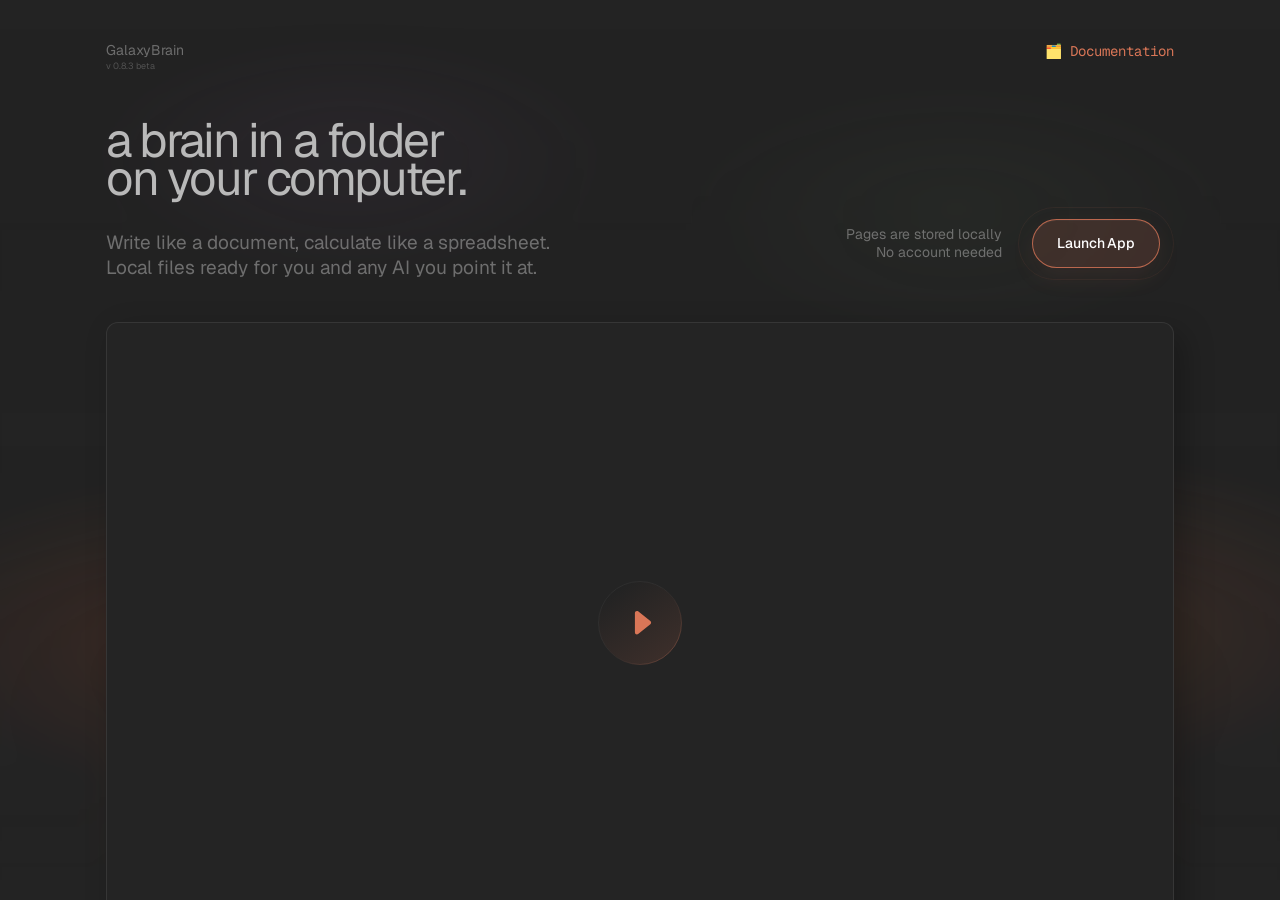
==== commit 5e0221fd: "new upd" ====
--- a/index.html
+++ b/index.html
@@ -213,20 +213,6 @@
 
 				<div class="elem">
 					<div class="author">
-						<p>Nikola Uzunov</p>
-						<div class="media--box">
-							<img src="img/image2.webp" alt="image" loading="lazy" decoding="async">
-						</div>
-					</div>
-					<div class="screen">
-
-						<span><img src="img/play-btn.svg" alt="play-btn"></span>
-						<img src="img/screen-2.png" alt="screen-1" loading="lazy" decoding="async">
-					</div>
-				</div>
-
-				<div class="elem">
-					<div class="author">
 						<p>Jon-Paul Wheatley</p>
 						<div class="media--box">
 							<img src="img/image1.webp" alt="image" loading="lazy" decoding="async">
@@ -235,24 +221,11 @@
 					<div class="screen">
 
 						<span><img src="img/play-btn.svg" alt="play-btn"></span>
-						<img src="img/screen-1.png" alt="screen-1" loading="lazy" decoding="async">
-					</div>
-				</div>
-
-
-				<div class="elem">
-					<div class="author">
-						<p>Nikola Uzunov</p>
-						<div class="media--box">
-							<img src="img/image2.webp" alt="image" loading="lazy" decoding="async">
-						</div>
-					</div>
-					<div class="screen">
-
-						<span><img src="img/play-btn.svg" alt="play-btn"></span>
 						<img src="img/screen-2.png" alt="screen-1" loading="lazy" decoding="async">
 					</div>
 				</div>
+
+			
 				
 			</div>
 		</div>
--- a/css/style.css
+++ b/css/style.css
@@ -1651,18 +1651,17 @@
 	display: inline-flex;
 	border:0px;
 	padding:0px;
-	min-width: 24px;
-	max-width: 24px;
-	min-height: 24px;
-	max-height: 24px;
-	align-items: center;
-	position: absolute;
-	right:8px;
+	min-width: 34px;
+	max-width: 34px;
+	min-height: 34px;
+	max-height: 34px;
+	align-items: center;
+	position: absolute;
+	right:2px;
 	top:50%;
 	transform:translateY(-50%);
 	justify-content: center;
 	cursor:pointer;
-	pointer-events: none;
 	background-color: transparent;
 }
 .mobile-info form>input{
@@ -1723,8 +1722,8 @@
 .small-title>span span{
 	position: absolute;
 	left:0px;
-	bottom:-8px;
-	font-size: 8px;
+	bottom:-11px;
+	font-size: 9px;
 	color:rgb(130,130,130);
 	line-height: 12px;
 }
@@ -1747,7 +1746,7 @@
 	pointer-events: initial;
 }
 .mobile-info form button{
-	z-index: 3;
+	z-index: 10;
 	pointer-events: initial;
 }
 .mobile-info>p , .mobile-info>form{
@@ -1765,9 +1764,7 @@
 	font-weight: 500;
 	opacity:.5;
 }
-.mobile-info>span{
 
-}
 .mobile-info>span{
 	position: absolute;
 	left:50%;
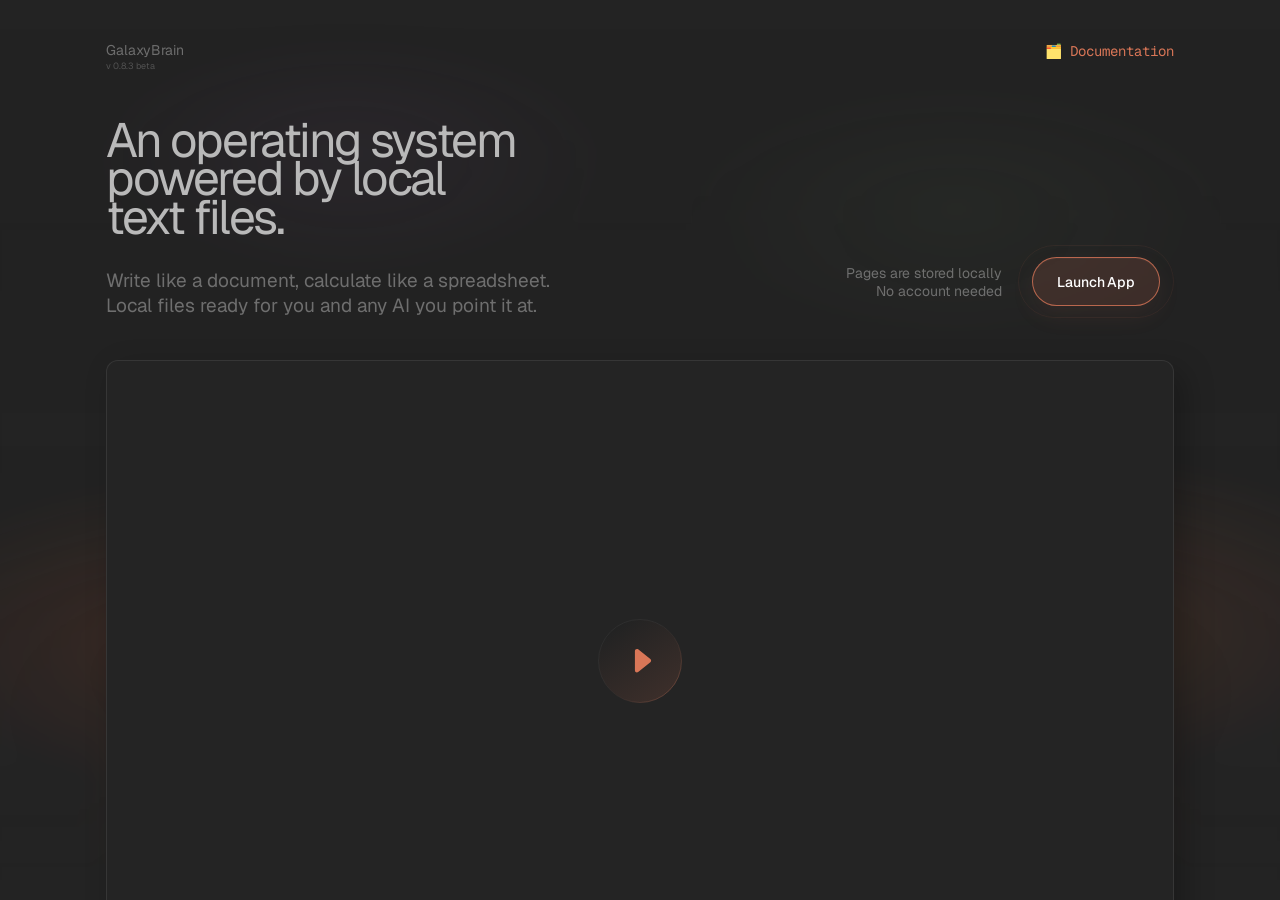
==== commit 691f9bb9: "fixes" ====
--- a/index.html
+++ b/index.html
@@ -78,7 +78,7 @@
 		</div>
 		<div class="top__info">
 			<div class="left">
-				<h1>a brain in a folder <br> on your computer.</h1>
+				<h1>An operating system <br> powered by local <br> text files.</h1>
 				<p>Write like a document, calculate like a spreadsheet. <br> Local files ready for you and any AI you point it at.</p>
 			</div>
 			<div class="right">
@@ -194,7 +194,7 @@
 			
 		</div>
 		<div class="templates__wrapper">
-			<h2>Find all the best templates <br> and set-ups built by Notion’s <br> community</h2>
+			<h2>See what's possible <br> from the community.</h2>
 			<div class="templates__grid">
 				<div class="elem">
 					<div class="author">
@@ -252,14 +252,26 @@
 
 	
 	<footer>
-		<ul>
-			<li><a href="#" class="email-copy" data-email="hello@galaxybrain.com">hello@galaxybrain.com</a></li>
-			<li><a href="#">Discord</a></li>
-		</ul>
-		<ul>
-			<li><span>Copyright Galaxybrain 2026</span></li>
-			<li><a href="privacy.html">Privacy Policy</a></li>
-		</ul>
+		<div class="form__box">
+			<p>Get product updates <br> and use case drops</p>
+			<form action="https://galaxybrain.us20.list-manage.com/subscribe/post?u=c8f6b6641248594a532eef3ec&amp;id=201bc3a308&amp;f_id=00e0c2e1f0" method="post" id="mc-embedded-subscribe-form" name="mc-embedded-subscribe-form" class="validate" target="_blank" novalidate="novalidate">
+				<div class="group__input">
+					<input type="text" placeholder="Email Address" type="email" name="EMAIL" class="required email" id="mce-EMAIL" aria-required="true">
+					<button type="submit"><img src="img/arrow-down.svg" alt="arrow-down"></button>
+				</div>
+				<span>Welcome to GalaxyBrain!</span>
+			</form>
+		</div>
+		<div class="double">
+				<ul>
+					<li><a href="#" class="email-copy" data-email="hello@galaxybrain.com">hello@galaxybrain.com</a></li>
+					<li><a href="#">Discord</a></li>
+				</ul>
+			<ul>
+				<li><span>Copyright Galaxybrain 2026</span></li>
+				<li><a href="privacy.html">Privacy Policy</a></li>
+			</ul>
+		</div>
 	</footer>
 	</div>
 
--- a/css/style.css
+++ b/css/style.css
@@ -712,36 +712,39 @@
 	border-top:1px solid  rgba(217, 217, 217, .1);
 	padding-top: 38px;
 	margin-top: 120px;
+	
+	padding-bottom:40px;
+	content-visibility: auto;
+	contain-intrinsic-size: auto 120px;
+}
+footer .double{
 	display: flex;
 	align-items: flex-start;
 	justify-content: space-between;
-	padding-bottom:40px;
-	content-visibility: auto;
-	contain-intrinsic-size: auto 120px;
-}
-footer>ul{
+}
+footer ul{
 	padding:0px;
 	list-style-type: none;
 	margin:0px;
 }
-footer>ul>li{
+footer ul>li{
 	margin-bottom: 4px;
 
 }
-footer>ul>li>span{
+footer ul>li>span{
 	color:rgba(185, 185, 185, 1);
 	font-size: 14px;
 	line-height: 150%;
 	opacity:.5;
 }
-footer>ul>li>a{
+footer ul>li>a{
 	text-decoration: none;
 	transition:.2s ease all;
 	color:rgba(185, 185, 185, .5);
 	font-size: 14px;
 	line-height: 150%;
 }
-footer>ul>li>a:hover{
+footer ul>li>a:hover{
 	color:rgba(255,255,255,.8);
 }
 .email-copy{
@@ -1771,6 +1774,168 @@
 	top:50%;
 	transform:translate(-50% ,-50%);
 }
+.project__popup .inn>.btn-popup:before{
+	opacity:.12;
+	height: 70px;
+}
+.project__popup>.inner .box .inn .desc:before{
+	height: calc(100% + 40px);
+	opacity:.3;
+	background:linear-gradient(to top, rgba(0,0,0,1) 1%, rgba(0,0,0,0) 100%);
+}
+.project__popup>.inner .box .inn .desc{
+	bottom:7px;
+}
+footer  form>.group__input>input::-webkit-input-placeholder {
+  color: #B9B9B9;
+}
+footer  form>.group__input>input::-moz-placeholder {
+  color: #B9B9B9;
+}
+footer  form>.group__input>input:-ms-input-placeholder {
+  color: #B9B9B9;
+}
+footer  form>.group__input>input:-moz-placeholder {
+  color: #B9B9B9;
+}
+footer  .form__box>p{
+	margin-top: 0px;
+	margin-bottom: 12px;
+	font-size: 24px;
+	line-height: 28px;
+	color:#B9B9B9;
+}
+footer{
+	align-items: flex-end;
+}
+footer  form>.group__input>input{
+    width: 100%;
+    height: 44px;
+    border-radius: 250px;
+    padding-left: 25px;
+    padding-right: 25px;
+    border: 1px solid #8D5E48;
+    background-color: transparent;
+    font-size: 14px;
+    padding-left: 15px;
+    padding-right: 35px;
+    color: #fff;
+    outline: none;
+    border: 1px solid rgba(217, 118, 87, 0.8);
+    background-color: rgba(217, 118, 87, 0.05);
+}
+footer  form{
+	position: relative;
+}
+footer  form .group__input>button{
+	display: inline-flex;
+	align-items: center;
+	justify-content: center;
+	position: absolute;
+	min-width: 36px;
+	max-width: 36px;
+	min-height: 36px;
+	max-height: 36px;
+	border-radius: 250px;
+	top:50%;
+	transform:translateY(-50%);
+	right: 5px;
+}
+footer  form>.group__input{
+	width: 100%;
+}
+footer  form{
+	min-width: 320px;
+	margin-bottom: 12px;
+	max-width: 320px;
+}
+footer  form .group__input>button>img{
+	transform:rotate(-90deg);
+	min-width: 16px;
+	position: relative;
+	right: -1px;
+	transition:.2s ease all;
+}
+footer  form .group__input>button:hover img{
+	transform:rotate(-90deg) scale(1.1);
+}
+footer  form .group__input>button:hover{
+	background-color:rgba(217,118,87,.23);
+}
+footer  form .group__input>button{
+	cursor:pointer;
+	transition:.2s ease all;
+	padding:0px;
+    border: 1px solid rgba(217, 118, 87, 0.8);
+    background-color: rgba(217, 118, 87, 0.12);
+}
+
+
+footer  form.error>.group__input> input{
+	border-color:red;
+}
+footer form>input{
+	transition:.2s ease all;
+}
+footer form>span{
+	opacity:0;
+	pointer-events: none;
+	transition:.2s ease all;
+	width: 100%;
+	text-align: center;
+}
+footer>span.visible{
+	opacity:1;
+	pointer-events: initial;
+}
+
+.mobile-info>p , .mobile-info>form{
+	transition:.2s ease all;
+}
+footer form>.group__input{
+	transition:.2s ease all;
+}
+footer form.submitted>span{
+	opacity:1;
+}
+footer form.submitted>p , footer form.submitted>.group__input{
+	opacity:0!important;
+	pointer-events: none!important;
+}
+.mobile-info{
+	position: relative;
+	font-size: 14px;
+	line-height: 17px;
+	color:rgba(185, 185, 185, 1);
+	font-weight: 500;
+	opacity:.5;
+}
+
+footer form>span{
+	position: absolute;
+	left:50%;
+	top:50%;
+	transform:translate(-50% ,-50%);
+    font-size: 14px;
+    line-height: 17px;
+    color: rgba(185, 185, 185, 1);
+    font-weight: 500;
+}
+
+
+
+footer .left{
+	position: relative;
+	padding-top: 140px;
+}
+footer .left .form__box{
+	position: absolute;
+	left:0px;
+	top:0px;
+}
+footer .double>ul:nth-child(2){
+	text-align: right;
+}
 @media (max-width: 1921px) and (max-height: 740px){
 
 	.main__flow{
@@ -1822,13 +1987,13 @@
 	footer{
 		max-width: 840px;
 	}
-	footer>ul>li>span{
+	footer ul>li>span{
 		font-size: 12px;
 	}
-	footer>ul>li>a{
+	footer ul>li>a{
 		font-size: 12px;
 	}
-	footer>ul>li{
+	footer ul>li{
 		margin-bottom: 1px;
 	}
 	.bottom__controls{
@@ -1884,6 +2049,10 @@
 	}
 }
 @media (max-width: 991px){
+	footer .left>.form__box>p{
+		font-size: 20px;
+		line-height: 24px;
+	}
 	.bottom__info .middle{
 		max-width: 100%;
 	}
@@ -2104,6 +2273,14 @@
 	}
 }
 @media (max-width: 480px){
+	footer .form__box>p{
+		font-size: 7.3vw;
+		line-height: 7.5vw;
+	}
+	footer form{
+		min-width: 0px;
+		max-width: 100%;
+	}
 	.floating-new-item{
 		margin-top: 2px;
 	}
@@ -2170,10 +2347,10 @@
 		padding-bottom: 10px;
 		padding-top: 20px;
 	}
-	footer>ul>li>a , footer>ul>li>span{
+	footer ul>li>a , footer ul>li>span{
 		font-size: 11px;
 	}
-	footer>ul>li{
+	footer ul>li{
 		margin-bottom: 2px;
 	}
 	.bottom__controls{
@@ -2219,7 +2396,7 @@
 		line-height: 100%;
 	}
 	.main__flow .top__info>.left>h1{
-		font-size: 12.3vw;
+		font-size: 10.93vw;
 		margin-bottom: 16px;
 		white-space: nowrap;
 	}
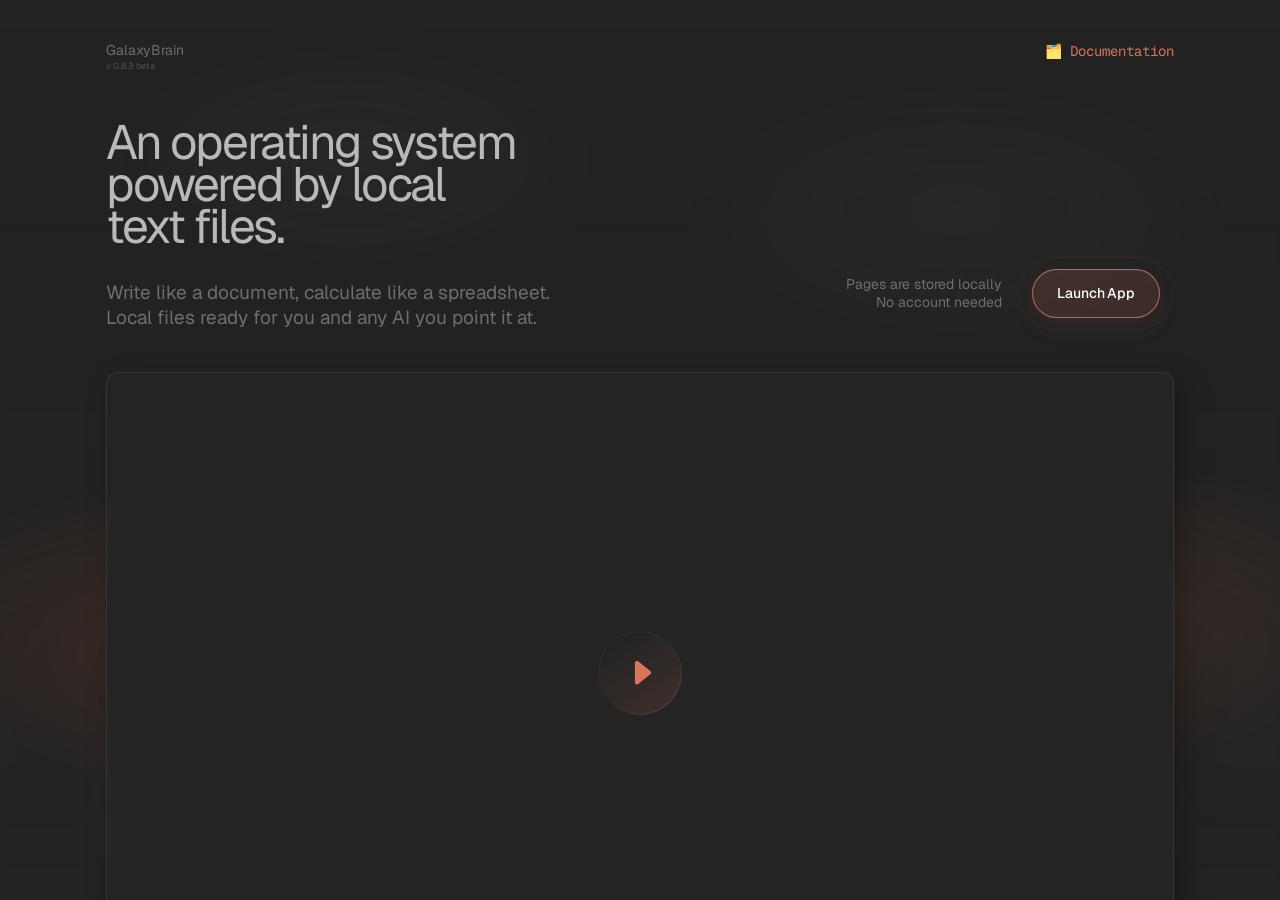
==== commit 80be9311: "newupd" ====
--- a/index.html
+++ b/index.html
@@ -73,7 +73,7 @@
 	<div class="page-scroll">
 	<div class="main__flow">
 		<div class="small-title">
-			<span>GalaxyBrain <span>v 0.8.3 beta</span></span>
+			<a class="brand" href="index.html">GalaxyBrain <span>v 0.8.3 beta</span></a>
 			<a href="#">🗂️ Documentation</a>
 		</div>
 		<div class="top__info">
@@ -87,7 +87,7 @@
 					<p>desktop only for now <br>
 					enter email to email link</p>
 					<form action="https://galaxybrain.us20.list-manage.com/subscribe/post?u=c8f6b6641248594a532eef3ec&amp;id=201bc3a308&amp;f_id=00e0c2e1f0" method="post" id="mc-embedded-subscribe-form" name="mc-embedded-subscribe-form" class="validate" target="_blank" novalidate="novalidate">
-						<input placeholder="Email" type="email" name="EMAIL" class="required email" id="mce-EMAIL" aria-required="true">
+						<input placeholder="Email" type="email" name="EMAIL" class="required email" id="mce-EMAIL" aria-required="true" autocomplete="off" autocapitalize="off" autocorrect="off" spellcheck="false" data-1p-ignore data-lpignore="true" data-form-type="other">
 						<button type="submit"><img src="img/arrow-down.svg" alt="arrow-down"></button>
 					</form>
 				</div>
@@ -145,7 +145,7 @@
 						<p>desktop only for now <br>
 						enter email to email link</p>
 						<form action="https://galaxybrain.us20.list-manage.com/subscribe/post?u=c8f6b6641248594a532eef3ec&amp;id=201bc3a308&amp;f_id=00e0c2e1f0" method="post" id="mc-embedded-subscribe-form" name="mc-embedded-subscribe-form" class="validate" target="_blank" novalidate="novalidate">
-							<input placeholder="Email" type="email" name="EMAIL" class="required email" id="mce-EMAIL" aria-required="true">
+							<input placeholder="Email" type="email" name="EMAIL" class="required email" id="mce-EMAIL" aria-required="true" autocomplete="off" autocapitalize="off" autocorrect="off" spellcheck="false" data-1p-ignore data-lpignore="true" data-form-type="other">
 							<button type="submit"><img src="img/arrow-down.svg" alt="arrow-down"></button>
 						</form>
 					</div>
@@ -194,7 +194,7 @@
 			
 		</div>
 		<div class="templates__wrapper">
-			<h2>See what's possible <br> from the community.</h2>
+			<h2>See what's possible <br> Short demos, real use cases, <br> downloadable workspaces.</h2>
 			<div class="templates__grid">
 				<div class="elem">
 					<div class="author">
@@ -253,11 +253,20 @@
 	
 	<footer>
 		<div class="form__box">
-			<p>Get product updates <br> and use case drops</p>
+			<p>Keep your brain updated <br> with new use cases & templates.</p>
 			<form action="https://galaxybrain.us20.list-manage.com/subscribe/post?u=c8f6b6641248594a532eef3ec&amp;id=201bc3a308&amp;f_id=00e0c2e1f0" method="post" id="mc-embedded-subscribe-form" name="mc-embedded-subscribe-form" class="validate" target="_blank" novalidate="novalidate">
 				<div class="group__input">
-					<input type="text" placeholder="Email Address" type="email" name="EMAIL" class="required email" id="mce-EMAIL" aria-required="true">
-					<button type="submit"><img src="img/arrow-down.svg" alt="arrow-down"></button>
+					<input type="email" placeholder="Email Address" name="EMAIL" class="required email" id="mce-EMAIL" aria-required="true" autocomplete="off" autocapitalize="off" autocorrect="off" spellcheck="false" data-1p-ignore data-lpignore="true" data-form-type="other">
+					<button type="submit">
+						<img class="btn-arrow" src="img/arrow-down.svg" alt="arrow-down">
+						<svg class="btn-rocket" width="14" height="18" viewBox="0 0 14 18" fill="none" aria-hidden="true">
+							<path d="M7 1 C 9.5 3 10.5 7 10.5 11 L 10.5 13 L 3.5 13 L 3.5 11 C 3.5 7 4.5 3 7 1 Z" fill="#ffffff"/>
+							<circle cx="7" cy="6.5" r="1.2" fill="#8D5E48"/>
+							<path d="M3.5 11 L 1 15 L 1 16 L 3.5 13 Z" fill="#F2A07B"/>
+							<path d="M10.5 11 L 13 15 L 13 16 L 10.5 13 Z" fill="#F2A07B"/>
+						</svg>
+						<span class="btn-flame" aria-hidden="true"></span>
+					</button>
 				</div>
 				<span>Welcome to GalaxyBrain!</span>
 			</form>
--- a/css/style.css
+++ b/css/style.css
@@ -269,13 +269,22 @@
 	padding-right: 16px;
 	padding-top: 141px;
 }
-.main__flow>.small-title>span{
+.main__flow>.small-title>span,
+.main__flow>.small-title>a.brand{
 	font-size: 14px;
 	line-height: 150%;
 	color:rgba(185, 185, 185, 1);
 	opacity: .5;
 }
-.main__flow>.small-title>a{
+.main__flow>.small-title>a.brand{
+	text-decoration: none;
+	transition:.2s ease all;
+	position: relative;
+}
+.main__flow>.small-title>a.brand:hover{
+	opacity: .8;
+}
+.main__flow>.small-title>a:not(.brand){
 	text-decoration: none;
 	font-size: 14px;
 	line-height: 100%;
@@ -283,7 +292,7 @@
 	font-family:"Geist Mono" ,sans-serif;
 	transition:.2s ease all;
 }
-.main__flow>.small-title>a:hover{
+.main__flow>.small-title>a:not(.brand):hover{
 	opacity:.8;
 }
 .main__flow>.small-title{
@@ -329,7 +338,7 @@
 	margin-top: 0px;
 	margin-bottom:32px;
 	font-size: 48px;
-	line-height: 80%;
+	line-height: 88%;
 	display: block;
 	font-weight: 400;
 	letter-spacing: -0.05em;
@@ -1719,10 +1728,12 @@
 .bottom__info .middle ul>li{
 	border-radius:3px!important;	
 }
-.small-title>span {
+.small-title>span,
+.small-title>a.brand {
 	position: relative;
 }
-.small-title>span span{
+.small-title>span span,
+.small-title>a.brand span{
 	position: absolute;
 	left:0px;
 	bottom:-11px;
@@ -1900,6 +1911,7 @@
 }
 footer form.submitted>p , footer form.submitted>.group__input{
 	opacity:0!important;
+	visibility: hidden!important;
 	pointer-events: none!important;
 }
 .mobile-info{
@@ -1936,6 +1948,12 @@
 footer .double>ul:nth-child(2){
 	text-align: right;
 }
+footer form .group__input>button{
+	right: 4px;
+}
+footer form .group__input>button{
+	overflow: hidden!important;
+}
 @media (max-width: 1921px) and (max-height: 740px){
 
 	.main__flow{
@@ -2041,7 +2059,8 @@
 	.video__box{
 		margin-bottom: 40px;
 	}
-	.main__flow>.small-title>span{
+	.main__flow>.small-title>span,
+	.main__flow>.small-title>a.brand{
 		font-size: 12px;
 	}
 	.main__flow>.small-title>a{
@@ -2251,7 +2270,7 @@
 	.main__flow .top__info{
 		flex-direction: column;
 	}
-	.main__flow .top__info>.right p , .main__flow .top__info>.left>p , .main__flow>.small-title>span{
+	.main__flow .top__info>.right p , .main__flow .top__info>.left>p , .main__flow>.small-title>span , .main__flow>.small-title>a.brand{
 		font-size: 12px;
 		line-height: 18px;
 	}
@@ -2508,4 +2527,72 @@
 	.privacy-content h2{
 		font-size: 18px;
 	}
+}
+
+body.privacy-page>.page-scroll{
+	display: flex;
+	flex-direction: column;
+}
+body.privacy-page>.page-scroll>.main__flow{
+	flex: 1 0 auto;
+	width: 100%;
+}
+body.privacy-page>.page-scroll>footer{
+	flex-shrink: 0;
+}
+
+footer form .group__input>button{
+	position: absolute;
+	overflow: visible;
+}
+footer form .group__input>button>.btn-arrow{
+	transition: opacity .25s ease, transform .45s cubic-bezier(.4,0,.2,1);
+}
+footer form .group__input>button>.btn-rocket{
+	position: absolute;
+	top:50%;
+	left:50%;
+	transform: translate(-50%, 40%) scale(.6);
+	opacity: 0;
+	pointer-events: none;
+	transition: none;
+}
+footer form .group__input>button>.btn-flame{
+	position: absolute;
+	top: 70%;
+	left: 50%;
+	width: 6px;
+	height: 0px;
+	border-radius: 50% 50% 45% 45% / 30% 30% 60% 60%;
+	background: linear-gradient(to bottom, rgba(255,214,170,.95), rgba(217,118,87,.85) 55%, rgba(217,118,87,0));
+	transform: translate(-50%, 0);
+	transform-origin: top center;
+	opacity: 0;
+	filter: blur(.5px);
+	pointer-events: none;
+}
+footer form.launching .group__input>button{
+	background-color: rgba(217, 118, 87, 0.22);
+}
+footer form.launching .group__input>button>.btn-arrow{
+	opacity: 0;
+	transform: rotate(-90deg) translateY(14px);
+}
+footer form.launching .group__input>button>.btn-rocket{
+	animation: btnRocketLaunch 1s cubic-bezier(.55,.05,.35,1) forwards;
+}
+footer form.launching .group__input>button>.btn-flame{
+	animation: btnRocketFlame 1s ease-out forwards;
+}
+@keyframes btnRocketLaunch{
+	0%   { opacity: 0; transform: translate(-50%, 40%) scale(.6); }
+	20%  { opacity: 1; transform: translate(-50%, -50%) scale(1); }
+	55%  { opacity: 1; transform: translate(-50%, -220%) scale(.95); }
+	100% { opacity: 0; transform: translate(-50%, -520%) scale(.7); }
+}
+@keyframes btnRocketFlame{
+	0%   { opacity: 0; height: 0px; transform: translate(-50%, 0) scaleY(0); }
+	25%  { opacity: 1; height: 14px; transform: translate(-50%, 0) scaleY(1); }
+	60%  { opacity: .9; height: 10px; transform: translate(-50%, 4px) scaleY(.9); }
+	100% { opacity: 0; height: 4px; transform: translate(-50%, 10px) scaleY(.3); }
 }
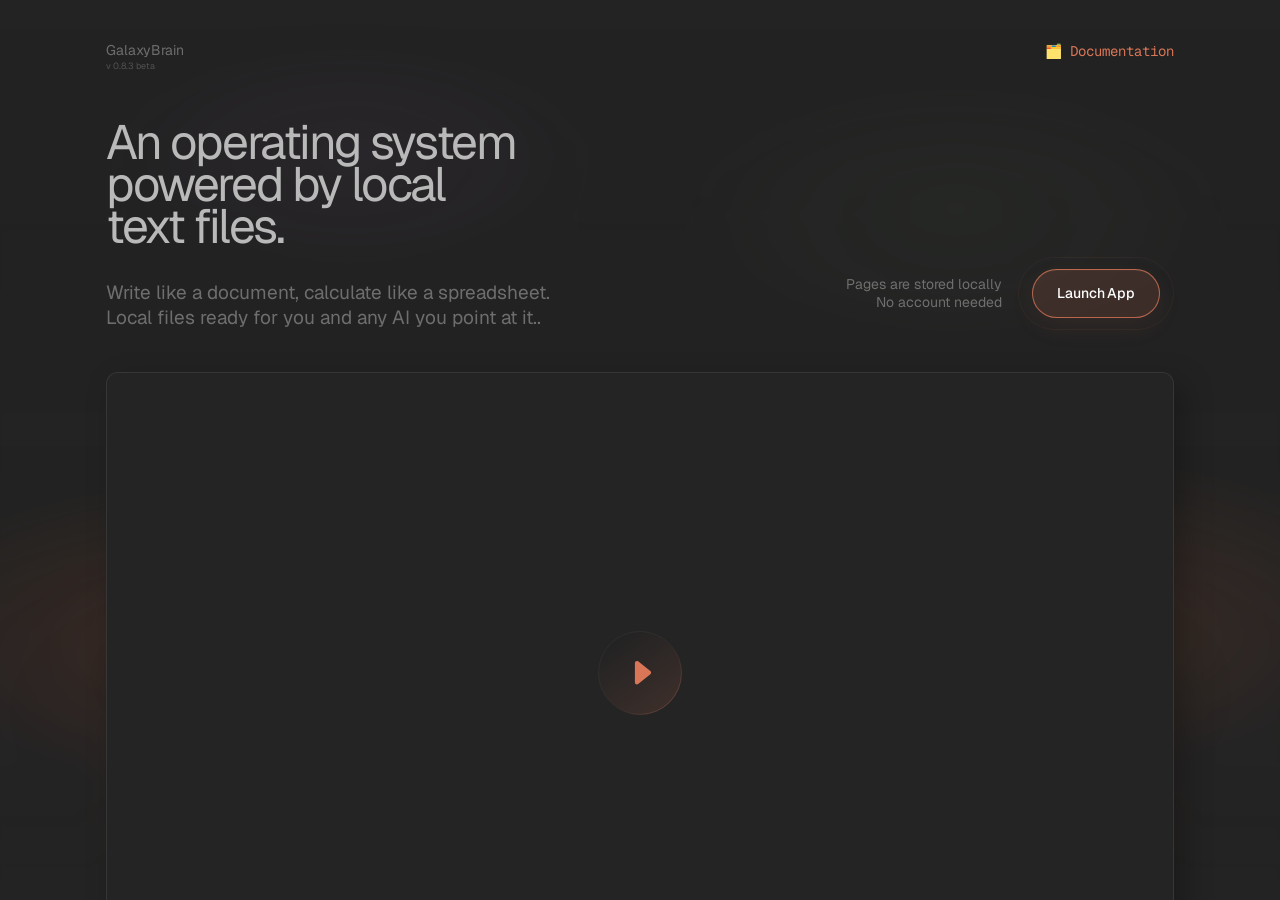
==== commit 96e96e93: "new upd" ====
--- a/index.html
+++ b/index.html
@@ -6,6 +6,7 @@
 	<title>GalaxyBrain</title>
 	<link rel="icon" href="data:image/svg+xml,<svg xmlns=%22http://www.w3.org/2000/svg%22 viewBox=%220 0 100 100%22><text y=%22.9em%22 font-size=%2290%22 font-family=%22Apple Color Emoji,Segoe UI Emoji,Noto Color Emoji,sans-serif%22>🧠</text></svg>">
 	<link rel="stylesheet" href="css/style.css">
+	<link rel="stylesheet" href="https://unpkg.com/aos@2.3.4/dist/aos.css">
 	<link rel="preconnect" href="https://fonts.googleapis.com">
 	<link rel="preconnect" href="https://fonts.gstatic.com" crossorigin>
 	<link rel="preconnect" href="https://player.vimeo.com">
@@ -79,7 +80,7 @@
 		<div class="top__info">
 			<div class="left">
 				<h1>An operating system <br> powered by local <br> text files.</h1>
-				<p>Write like a document, calculate like a spreadsheet. <br> Local files ready for you and any AI you point it at.</p>
+				<p>Write like a document, calculate like a spreadsheet. <br> Local files ready for you and any AI you point at it..</p>
 			</div>
 			<div class="right">
 				<div class="mobile-info">
@@ -194,9 +195,9 @@
 			
 		</div>
 		<div class="templates__wrapper">
-			<h2>See what's possible <br> Short demos, real use cases, <br> downloadable workspaces.</h2>
+			<h2>Short demos, real use cases, <br> downloadable workspaces.</h2>
 			<div class="templates__grid">
-				<div class="elem">
+				<div class="elem" data-aos="fade-up" data-aos-duration="700" data-aos-delay="0">
 					<div class="author">
 						<p>Jon-Paul Wheatley</p>
 						<div class="media--box">
@@ -211,7 +212,7 @@
 				</div>
 
 
-				<div class="elem">
+				<div class="elem" data-aos="fade-up" data-aos-duration="700" data-aos-delay="200">
 					<div class="author">
 						<p>Jon-Paul Wheatley</p>
 						<div class="media--box">
@@ -257,16 +258,7 @@
 			<form action="https://galaxybrain.us20.list-manage.com/subscribe/post?u=c8f6b6641248594a532eef3ec&amp;id=201bc3a308&amp;f_id=00e0c2e1f0" method="post" id="mc-embedded-subscribe-form" name="mc-embedded-subscribe-form" class="validate" target="_blank" novalidate="novalidate">
 				<div class="group__input">
 					<input type="email" placeholder="Email Address" name="EMAIL" class="required email" id="mce-EMAIL" aria-required="true" autocomplete="off" autocapitalize="off" autocorrect="off" spellcheck="false" data-1p-ignore data-lpignore="true" data-form-type="other">
-					<button type="submit">
-						<img class="btn-arrow" src="img/arrow-down.svg" alt="arrow-down">
-						<svg class="btn-rocket" width="14" height="18" viewBox="0 0 14 18" fill="none" aria-hidden="true">
-							<path d="M7 1 C 9.5 3 10.5 7 10.5 11 L 10.5 13 L 3.5 13 L 3.5 11 C 3.5 7 4.5 3 7 1 Z" fill="#ffffff"/>
-							<circle cx="7" cy="6.5" r="1.2" fill="#8D5E48"/>
-							<path d="M3.5 11 L 1 15 L 1 16 L 3.5 13 Z" fill="#F2A07B"/>
-							<path d="M10.5 11 L 13 15 L 13 16 L 10.5 13 Z" fill="#F2A07B"/>
-						</svg>
-						<span class="btn-flame" aria-hidden="true"></span>
-					</button>
+					<button type="submit"><img src="img/arrow-down.svg" alt="arrow-down"></button>
 				</div>
 				<span>Welcome to GalaxyBrain!</span>
 			</form>
@@ -342,6 +334,7 @@
   integrity="sha256-OaVG6prZf4v69dPg6PhVattBXkcOWQB62pdZ3ORyrao="
   crossorigin="anonymous"></script>
 	<script src="https://player.vimeo.com/api/player.js" defer></script>
+	<script src="https://unpkg.com/aos@2.3.4/dist/aos.js"></script>
 	<script src="js/aurora.js"></script>
 	<script src="js/script.js"></script>
 </body>
--- a/css/style.css
+++ b/css/style.css
@@ -931,8 +931,6 @@
 	margin-top: 120px;
 	padding-top: 50px;
 	border-top:1px solid rgba(217, 217, 217, .1);
-	content-visibility: auto;
-	contain-intrinsic-size: auto 600px;
 }
 .templates__grid>.elem .media{
 	display: flex;
@@ -1745,7 +1743,8 @@
 	z-index: 3;
 }
 .mobile-info form.error input{
-	border-color:red;
+	border-color:#f53636;
+	box-shadow:0px 0px 18px rgba(245, 54, 54 ,.2);
 }
 .mobile-info form>input{
 	transition:.2s ease all;
@@ -1883,7 +1882,8 @@
 
 
 footer  form.error>.group__input> input{
-	border-color:red;
+	border-color:#f53636;
+	box-shadow:0px 0px 18px rgba(245, 54, 54 ,.2);
 }
 footer form>input{
 	transition:.2s ease all;
@@ -1911,7 +1911,6 @@
 }
 footer form.submitted>p , footer form.submitted>.group__input{
 	opacity:0!important;
-	visibility: hidden!important;
 	pointer-events: none!important;
 }
 .mobile-info{
@@ -2541,58 +2540,25 @@
 	flex-shrink: 0;
 }
 
-footer form .group__input>button{
-	position: absolute;
-	overflow: visible;
-}
-footer form .group__input>button>.btn-arrow{
-	transition: opacity .25s ease, transform .45s cubic-bezier(.4,0,.2,1);
-}
-footer form .group__input>button>.btn-rocket{
-	position: absolute;
-	top:50%;
-	left:50%;
-	transform: translate(-50%, 40%) scale(.6);
-	opacity: 0;
-	pointer-events: none;
-	transition: none;
-}
-footer form .group__input>button>.btn-flame{
-	position: absolute;
-	top: 70%;
-	left: 50%;
-	width: 6px;
-	height: 0px;
-	border-radius: 50% 50% 45% 45% / 30% 30% 60% 60%;
-	background: linear-gradient(to bottom, rgba(255,214,170,.95), rgba(217,118,87,.85) 55%, rgba(217,118,87,0));
-	transform: translate(-50%, 0);
-	transform-origin: top center;
-	opacity: 0;
-	filter: blur(.5px);
-	pointer-events: none;
-}
-footer form.launching .group__input>button{
-	background-color: rgba(217, 118, 87, 0.22);
-}
-footer form.launching .group__input>button>.btn-arrow{
-	opacity: 0;
-	transform: rotate(-90deg) translateY(14px);
-}
-footer form.launching .group__input>button>.btn-rocket{
-	animation: btnRocketLaunch 1s cubic-bezier(.55,.05,.35,1) forwards;
-}
-footer form.launching .group__input>button>.btn-flame{
-	animation: btnRocketFlame 1s ease-out forwards;
-}
-@keyframes btnRocketLaunch{
-	0%   { opacity: 0; transform: translate(-50%, 40%) scale(.6); }
-	20%  { opacity: 1; transform: translate(-50%, -50%) scale(1); }
-	55%  { opacity: 1; transform: translate(-50%, -220%) scale(.95); }
-	100% { opacity: 0; transform: translate(-50%, -520%) scale(.7); }
-}
-@keyframes btnRocketFlame{
-	0%   { opacity: 0; height: 0px; transform: translate(-50%, 0) scaleY(0); }
-	25%  { opacity: 1; height: 14px; transform: translate(-50%, 0) scaleY(1); }
-	60%  { opacity: .9; height: 10px; transform: translate(-50%, 4px) scaleY(.9); }
-	100% { opacity: 0; height: 4px; transform: translate(-50%, 10px) scaleY(.3); }
-}+input.show-thanks{
+	animation: thanksShow 2000ms cubic-bezier(.4,.1,.25,1);
+}
+@keyframes thanksShow{
+	0%   { background-color: rgba(217, 118, 87, 0.05); box-shadow: 0 0 0 rgba(217, 118, 87, 0); color: rgba(255,255,255,0); }
+	20%  { background-color: rgba(217, 118, 87, 0.28); box-shadow: 0 0 14px rgba(217, 118, 87, 0.32); color: rgba(255,255,255,1); }
+	45%  { background-color: rgba(217, 118, 87, 0.08); box-shadow: 0 0 0 rgba(217, 118, 87, 0); color: rgba(255,255,255,1); }
+	65%  { color: rgba(255,255,255,1); }
+	100% { background-color: rgba(217, 118, 87, 0.05); box-shadow: 0 0 0 rgba(217, 118, 87, 0); color: rgba(255,255,255,0); }
+}
+
+input::placeholder{ transition: color 900ms cubic-bezier(.4,.1,.25,1); }
+input::-webkit-input-placeholder{ transition: color 900ms cubic-bezier(.4,.1,.25,1); }
+input::-moz-placeholder{ transition: color 900ms cubic-bezier(.4,.1,.25,1); opacity: 1; }
+input:-ms-input-placeholder{ transition: color 900ms cubic-bezier(.4,.1,.25,1); }
+input::-ms-input-placeholder{ transition: color 900ms cubic-bezier(.4,.1,.25,1); }
+
+input.placeholder-hidden::placeholder{ color: rgba(185, 185, 185, 0) !important; }
+input.placeholder-hidden::-webkit-input-placeholder{ color: rgba(185, 185, 185, 0) !important; }
+input.placeholder-hidden::-moz-placeholder{ color: rgba(185, 185, 185, 0) !important; }
+input.placeholder-hidden:-ms-input-placeholder{ color: rgba(185, 185, 185, 0) !important; }
+input.placeholder-hidden::-ms-input-placeholder{ color: rgba(185, 185, 185, 0) !important; }
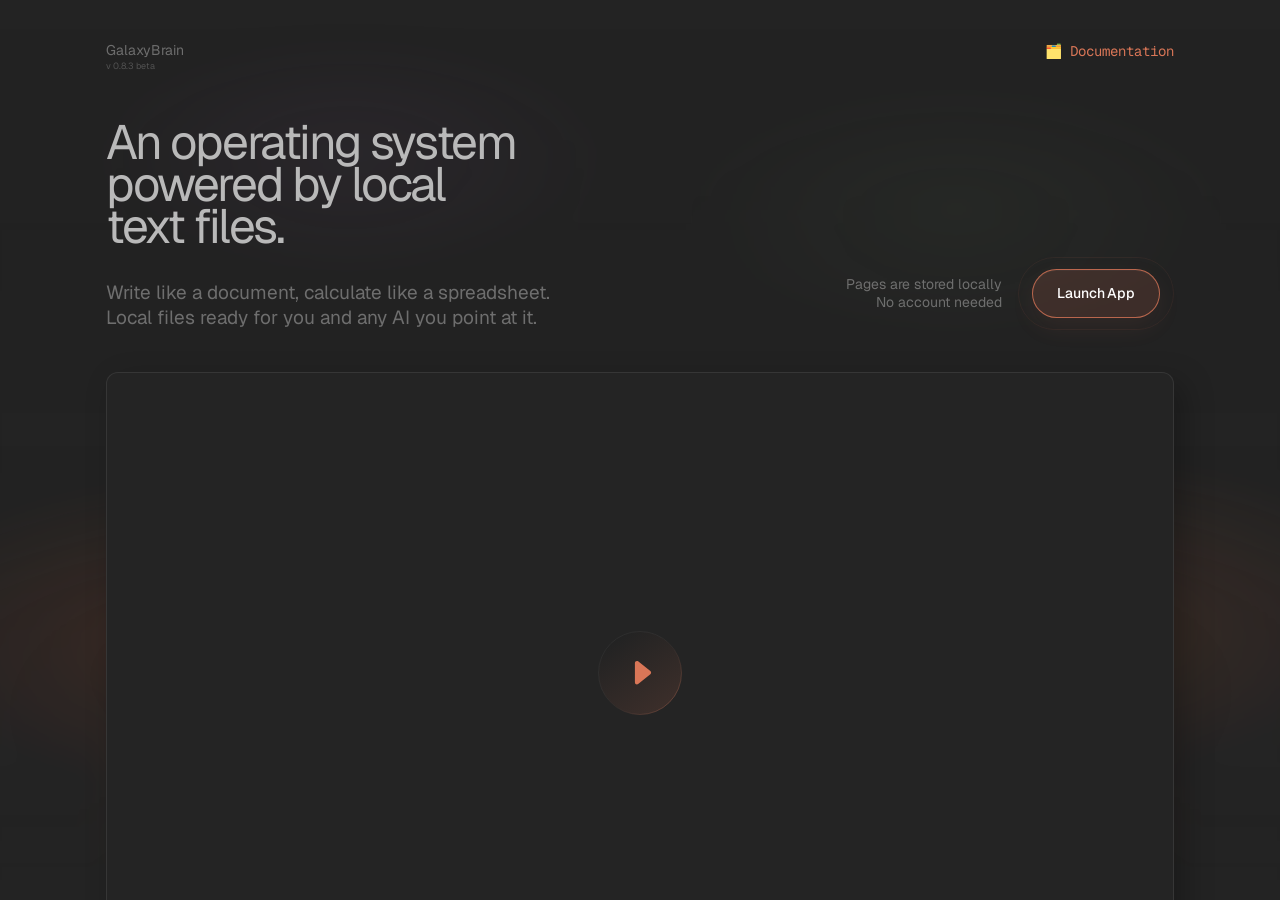
==== commit df0c29e4: "hotfix" ====
--- a/index.html
+++ b/index.html
@@ -80,7 +80,7 @@
 		<div class="top__info">
 			<div class="left">
 				<h1>An operating system <br> powered by local <br> text files.</h1>
-				<p>Write like a document, calculate like a spreadsheet. <br> Local files ready for you and any AI you point at it..</p>
+				<p>Write like a document, calculate like a spreadsheet. <br> Local files ready for you and any AI you point at it.</p>
 			</div>
 			<div class="right">
 				<div class="mobile-info">
@@ -197,7 +197,7 @@
 		<div class="templates__wrapper">
 			<h2>Short demos, real use cases, <br> downloadable workspaces.</h2>
 			<div class="templates__grid">
-				<div class="elem" data-aos="fade-up" data-aos-duration="700" data-aos-delay="0">
+				<div class="elem" data-aos="fade-up" data-aos-duration="200" data-aos-delay="0">
 					<div class="author">
 						<p>Jon-Paul Wheatley</p>
 						<div class="media--box">
@@ -212,7 +212,7 @@
 				</div>
 
 
-				<div class="elem" data-aos="fade-up" data-aos-duration="700" data-aos-delay="200">
+				<div class="elem" data-aos="fade-up" data-aos-duration="200" data-aos-delay="100">
 					<div class="author">
 						<p>Jon-Paul Wheatley</p>
 						<div class="media--box">
